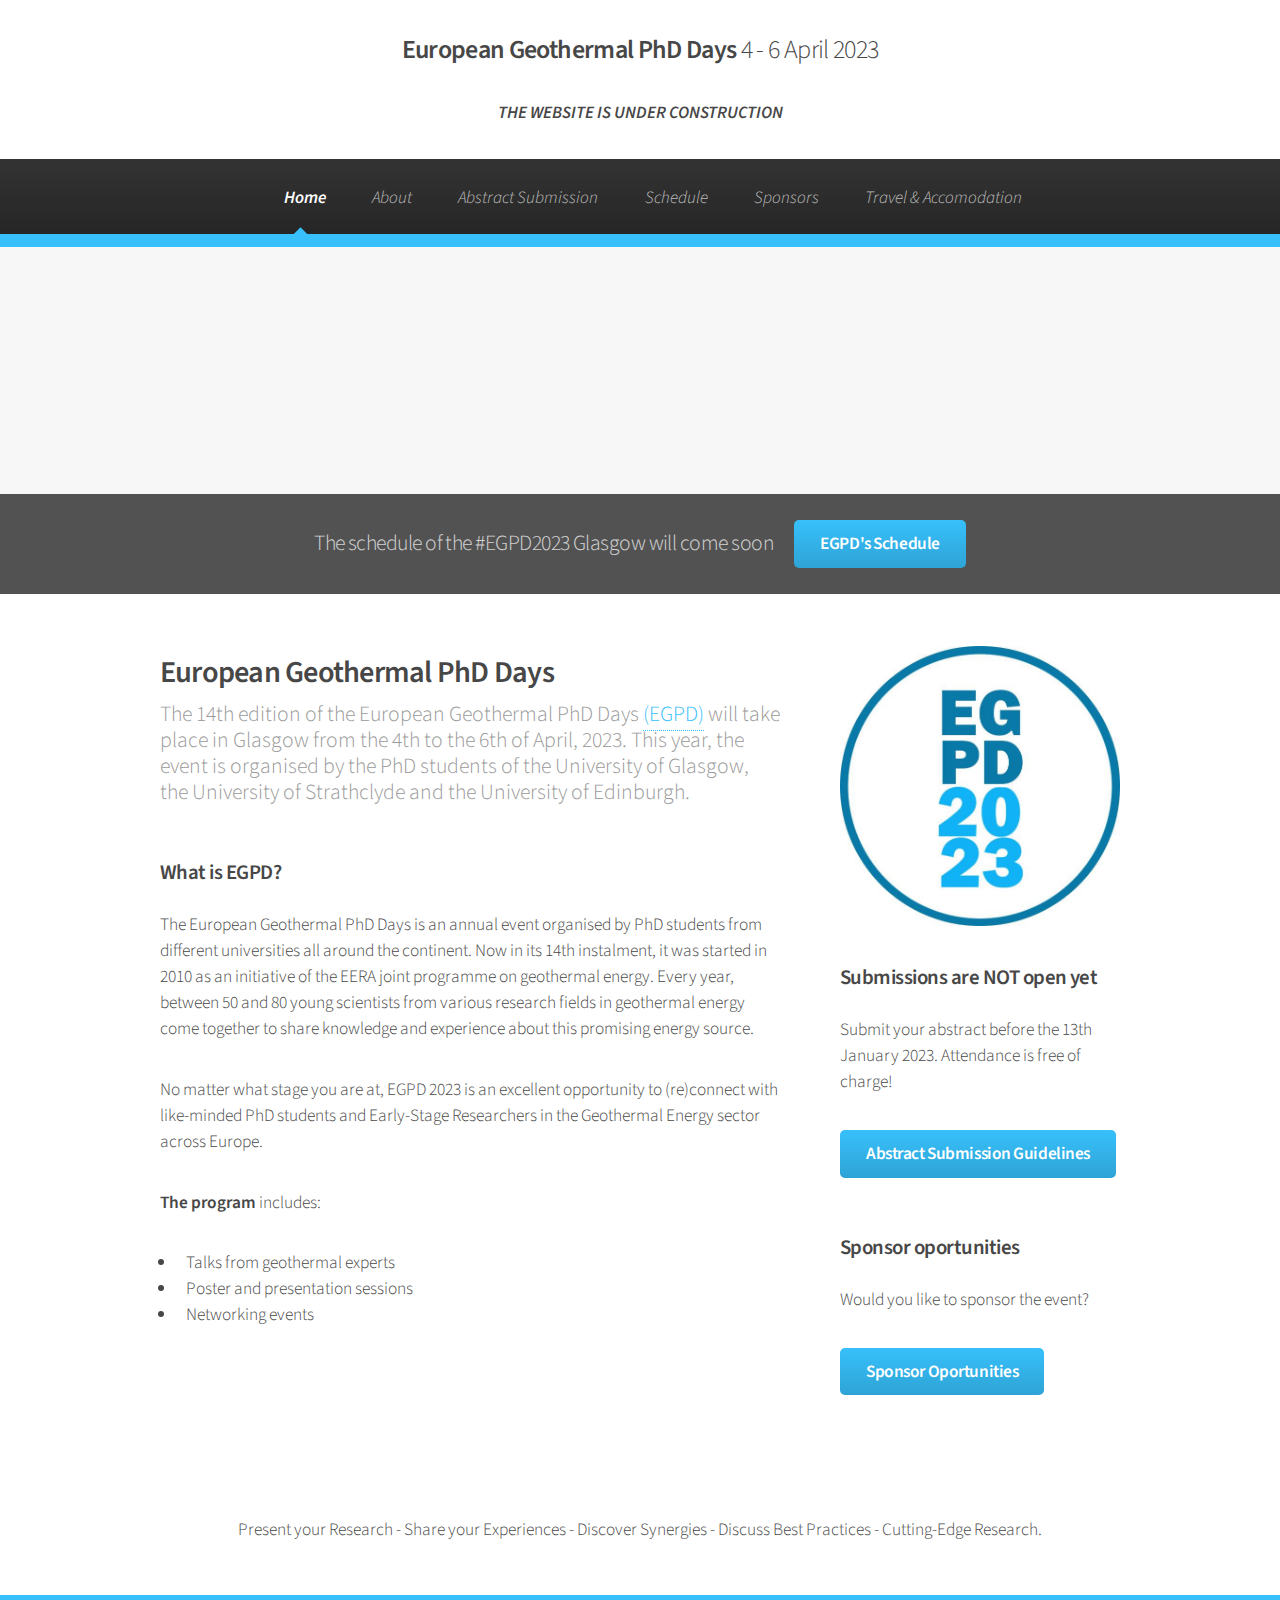
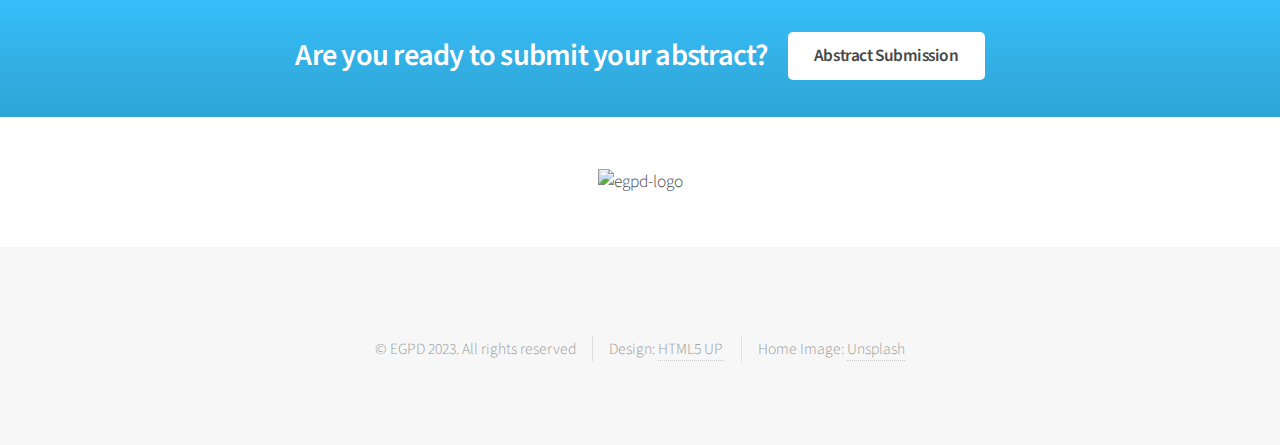
==== index.html @ d1734d4c "Update index.html" ====
<!DOCTYPE HTML>
<!--
	Arcana by HTML5 UP
	html5up.net | @ajlkn
	Free for personal and commercial use under the CCA 3.0 license (html5up.net/license)
-->
<html>
	<head>
		<title>EGPD 2023</title>
		<meta charset="utf-8" />
		<meta name="viewport" content="width=device-width, initial-scale=1, user-scalable=no" />
		<link rel="stylesheet" href="assets/css/main.css" />
        <link rel="shortcut icon" href="images/volcano.ico"/>
	</head>
	<body class="is-preload">
		<div id="page-wrapper">

			<!-- Header -->
				<div id="header">

					<!-- Logo -->
						<h1><a href="index.html" id="logo">European Geothermal PhD Days <em> 4 - 6 April 2023 </a></h1>
					
						<h1>THE WEBSITE IS UNDER CONSTRUCTION</h1>
					<!-- Nav -->
						<nav id="nav">
							<ul>
								<li class="current"><a href="index.html">Home</a></li>
								<li><a href="about.html">About</a></li>
								<li><a href="attend.html">Abstract Submission</a></li>
								<li><a href="schedule.html">Schedule</a></li>
                                <li><a href="oursponsors.html">Sponsors</a>
                                    <ul>
                                        <li><a href="oursponsors.html">Our sponsors</a></li>
                                        <li><a href="sponsor.html">Sponsor opportunities</a></li>
                                    </ul>
                                </li>
                                <li><a href="travelandaccomodation.html">Travel & Accomodation</a></li>
							</ul>
						</nav>

				</div>

			<!-- Banner -->
				<section id="banner">
					<header>
						<h2>The schedule of the #EGPD2023 Glasgow will come soon</em></h2>
						<a href="schedule.html" class="button">EGPD's Schedule</a>
					</header>
				</section>
                
                <section class="wrapper style1">
                    <div class="container">
                        <div class="row gtr-200">
                            <div class="col-8 col-12-narrower">
                                <div id="content">

                                    <!-- Content -->

                                        
                                            <header>
                                                <h2>European Geothermal PhD Days</h2>
                                                
                                                <p>The 14th edition of the European Geothermal PhD Days <a href="about.html">(EGPD)</a> will take place in Glasgow from the 4th to the 6th of April, 2023. This year, the event is organised by the PhD students of the University of Glasgow, the University of Strathclyde and the University of Edinburgh.
                                               </p>
                                            </header>
                                            
                                            <article>



                                                <h3>What is EGPD?</h3>
                                                <p>
                                                The European Geothermal PhD Days is an annual event organised by PhD students from different universities all around the continent. Now in its 14th instalment, it was started in 2010 as an initiative of the EERA joint programme on geothermal energy. Every year, between 50 and 80 young scientists from various research fields in geothermal energy come together to share knowledge and experience about this promising energy source.</p>

                                                <p>
                                                No matter what stage you are at, EGPD 2023 is an excellent opportunity to (re)connect with like-minded PhD students and Early-Stage Researchers in the Geothermal Energy sector across Europe.</p>

                                                
                                                <p><b>The program</b> includes:
                                                <ul>
                                                  <li>Talks from geothermal experts</li>
                                                  <li>Poster and presentation sessions</li>
                                                  <li>Networking events</li>
                                                </ul>
      
                                            </article>

                                            
                                            
                                            </p>
                                        </article>

                                </div>
                            </div>
                            <div class="col-4 col-12-narrower">
                                <div id="sidebar">

                                    <!-- Sidebar -->
                                    
                                    <section>
                                        <span class="image featured"><img src="images/EGPD2023Logo_White.jpg" alt="" /></span>
                                        
                                        <h3>Submissions are NOT open yet </h3>
                                        <p> Submit your abstract before the 13th January 2023.  Attendance is free of charge!</p>
                                        <footer>
                                            <a href="attend.html" class="button">Abstract Submission Guidelines</a>
                                        </footer>
                                        
                                        <h3>Sponsor oportunities</h3>
                                        <p>Would you like to sponsor the event?</p>
                                        <footer>
                                            <a href="sponsor.html" class="button">Sponsor Oportunities</a>
                                        </footer>
                                    </section>
                                </div>
                            </div>
                        </div>
                    </div>
                </section>
                
                <section class="wrapper style1">
                    <div class="container">
                        <div id="content">
                            <p style="text-align:center">

                            Present your Research  -  Share your Experiences  -  Discover Synergies -  Discuss Best Practices  -  Cutting-Edge Research.</p>
                        </div>
                    </div>
                </section>
                            
                <!-- CTA -->
                <section id="cta" class="wrapper style3">
                    <div class="container">
                        <header>
                            <h2>Are you ready to submit your abstract?</h2>
                            <a href="attend.html" class="button">Abstract Submission</a>
                        </header>
                    </div>
                </section>
                
                <section class="wrapper style2">
                    <div class="container">
                        <header class="major">
                            <img src="images/egpd.png" alt="egpd-logo" width="300">
                            <h4>     </h4>
                        </header>
                    </div>
                </section>
                
			<!-- Footer -->
				<div id="footer">
					<div class="container">
						<div class="row">
							
						</div>
					</div>

					<!-- Icons -->
						<ul class="icons">
							<li><a href="https://twitter.com/egpd_2023" class="icon brands fa-twitter"><span class="label">Twitter</span></a></li>
							<li><a href="https://www.instagram.com/egpd_2023/" class="icon brands fa-instagram"><span class="label">Instagram</span></a></li>
						</ul>

					<!-- Copyright -->
						<div class="copyright">
							<ul class="menu">
								<li>&copy; EGPD 2023. All rights reserved</li><li>Design: <a href="http://html5up.net">HTML5 UP</a></li>
                                <li>Home Image: <a href="http://unsplash.com">Unsplash</a></li>
							</ul>
						</div>

				</div>

		</div>

		<!-- Scripts -->
			<script src="assets/js/jquery.min.js"></script>
			<script src="assets/js/jquery.dropotron.min.js"></script>
			<script src="assets/js/browser.min.js"></script>
			<script src="assets/js/breakpoints.min.js"></script>
			<script src="assets/js/util.js"></script>
			<script src="assets/js/main.js"></script>

	</body>
</html>
---- assets/css/main.css ----
@import url("fontawesome-all.min.css");
@import url("https://fonts.googleapis.com/css?family=Source+Sans+Pro:300,300italic,600,600italic");

/*
	Arcana by HTML5 UP
	html5up.net | @ajlkn
	Free for personal and commercial use under the CCA 3.0 license (html5up.net/license)
*/

html, body, div, span, applet, object,
iframe, h1, h2, h3, h4, h5, h6, p, blockquote,
pre, a, abbr, acronym, address, big, cite,
code, del, dfn, em, img, ins, kbd, q, s, samp,
small, strike, strong, sub, sup, tt, var, b,
u, i, center, dl, dt, dd, ol, ul, li, fieldset,
form, label, legend, table, caption, tbody,
tfoot, thead, tr, th, td, article, aside,
canvas, details, embed, figure, figcaption,
footer, header, hgroup, menu, nav, output, ruby,
section, summary, time, mark, audio, video {
	margin: 0;
	padding: 0;
	border: 0;
	font-size: 100%;
	font: inherit;
	vertical-align: baseline;}

article, aside, details, figcaption, figure,
footer, header, hgroup, menu, nav, section {
	display: block;}

body {
	line-height: 1;
}

ol, ul {
	list-style: none;
}

blockquote, q {
	quotes: none;
}

	blockquote:before, blockquote:after, q:before, q:after {
		content: '';
		content: none;
	}

table {
	border-collapse: collapse;
	border-spacing: 0;
}

body {
	-webkit-text-size-adjust: none;
}

mark {
	background-color: transparent;
	color: inherit;
}

input::-moz-focus-inner {
	border: 0;
	padding: 0;
}

input, select, textarea {
	-moz-appearance: none;
	-webkit-appearance: none;
	-ms-appearance: none;
	appearance: none;
}

/* Basic */

	html {
		box-sizing: border-box;
	}

	*, *:before, *:after {
		box-sizing: inherit;
	}

	body {
		background: #f7f7f7 url("images/bg01.png");
	}

		body.is-preload *, body.is-preload *:before, body.is-preload *:after {
			-moz-animation: none !important;
			-webkit-animation: none !important;
			-ms-animation: none !important;
			animation: none !important;
			-moz-transition: none !important;
			-webkit-transition: none !important;
			-ms-transition: none !important;
			transition: none !important;
		}

	body, input, select, textarea {
		color: #474747;
		font-family: 'Source Sans Pro', sans-serif;
		font-size: 16pt;
		font-weight: 300;
		line-height: 1.65em;
	}

	a {
		-moz-transition: color 0.2s ease-in-out, border-color 0.2s ease-in-out, opacity 0.2s ease-in-out;
		-webkit-transition: color 0.2s ease-in-out, border-color 0.2s ease-in-out, opacity 0.2s ease-in-out;
		-ms-transition: color 0.2s ease-in-out, border-color 0.2s ease-in-out, opacity 0.2s ease-in-out;
		transition: color 0.2s ease-in-out, border-color 0.2s ease-in-out, opacity 0.2s ease-in-out;
		color: #37c0fb;
		text-decoration: none;
		border-bottom: dotted 1px;
	}

		a:hover {
			color: #37c0fb;
			border-bottom-color: transparent;
		}

	strong, b {
		font-weight: 600;
	}

	em, i {
		font-style: italic;
	}

	p, ul, ol, dl, table, blockquote {
		margin: 0 0 2em 0;
	}

	h1, h2, h3, h4, h5, h6 {
		color: inherit;
		font-weight: 600;
		line-height: 1.75em;
		margin-bottom: 1em;
	}

		h1 a, h2 a, h3 a, h4 a, h5 a, h6 a {
			color: inherit;
			text-decoration: none;
		}

		h1 em, h2 em, h3 em, h4 em, h5 em, h6 em {
			font-style: normal;
			font-weight: 300;
		}

	h2 {
		font-size: 1.75em;
		letter-spacing: -0.025em;
	}

	h3 {
		font-size: 1.2em;
		letter-spacing: -0.025em;
	}

	sub {
		font-size: 0.8em;
		position: relative;
		top: 0.5em;
	}

	sup {
		font-size: 0.8em;
		position: relative;
		top: -0.5em;
	}

	hr {
		border-top: solid 1px #e0e0e0;
		border: 0;
		margin-bottom: 1.5em;
	}

	blockquote {
		border-left: solid 0.5em #e0e0e0;
		font-style: italic;
		padding: 1em 0 1em 2em;
	}

/* Container */

	.container {
		margin: 0 auto;
		max-width: 100%;
		width: 1400px;
	}

		@media screen and (max-width: 1680px) {

			.container {
				width: 1200px;
			}

		}

		@media screen and (max-width: 1280px) {

			.container {
				width: 960px;
			}

		}

		@media screen and (max-width: 980px) {

			.container {
				width: 95%;
			}

		}

		@media screen and (max-width: 840px) {

			.container {
				width: 95%;
			}

		}

		@media screen and (max-width: 736px) {

			.container {
				width: 90%;
			}

		}

		@media screen and (max-width: 480px) {

			.container {
				width: 100%;
			}

		}

/* Row */

	.row {
		display: flex;
		flex-wrap: wrap;
		box-sizing: border-box;
		align-items: stretch;
	}

		.row > * {
			box-sizing: border-box;
		}

		.row.gtr-uniform > * > :last-child {
			margin-bottom: 0;
		}

		.row.aln-left {
			justify-content: flex-start;
		}

		.row.aln-center {
			justify-content: center;
		}

		.row.aln-right {
			justify-content: flex-end;
		}

		.row.aln-top {
			align-items: flex-start;
		}

		.row.aln-middle {
			align-items: center;
		}

		.row.aln-bottom {
			align-items: flex-end;
		}

		.row > .imp {
			order: -1;
		}

		.row > .col-1 {
			width: 8.33333%;
		}

		.row > .off-1 {
			margin-left: 8.33333%;
		}

		.row > .col-2 {
			width: 16.66667%;
		}

		.row > .off-2 {
			margin-left: 16.66667%;
		}

		.row > .col-3 {
			width: 25%;
		}

		.row > .off-3 {
			margin-left: 25%;
		}

		.row > .col-4 {
			width: 33.33333%;
		}

		.row > .off-4 {
			margin-left: 33.33333%;
		}

		.row > .col-5 {
			width: 41.66667%;
		}

		.row > .off-5 {
			margin-left: 41.66667%;
		}

		.row > .col-6 {
			width: 50%;
		}

		.row > .off-6 {
			margin-left: 50%;
		}

		.row > .col-7 {
			width: 58.33333%;
		}

		.row > .off-7 {
			margin-left: 58.33333%;
		}

		.row > .col-8 {
			width: 66.66667%;
		}

		.row > .off-8 {
			margin-left: 66.66667%;
		}

		.row > .col-9 {
			width: 75%;
		}

		.row > .off-9 {
			margin-left: 75%;
		}

		.row > .col-10 {
			width: 83.33333%;
		}

		.row > .off-10 {
			margin-left: 83.33333%;
		}

		.row > .col-11 {
			width: 91.66667%;
		}

		.row > .off-11 {
			margin-left: 91.66667%;
		}

		.row > .col-12 {
			width: 100%;
		}

		.row > .off-12 {
			margin-left: 100%;
		}

		.row.gtr-0 {
			margin-top: 0px;
			margin-left: 0px;
		}

			.row.gtr-0 > * {
				padding: 0px 0 0 0px;
			}

			.row.gtr-0.gtr-uniform {
				margin-top: 0px;
			}

				.row.gtr-0.gtr-uniform > * {
					padding-top: 0px;
				}

		.row.gtr-25 {
			margin-top: -12.5px;
			margin-left: -12.5px;
		}

			.row.gtr-25 > * {
				padding: 12.5px 0 0 12.5px;
			}

			.row.gtr-25.gtr-uniform {
				margin-top: -12.5px;
			}

				.row.gtr-25.gtr-uniform > * {
					padding-top: 12.5px;
				}

		.row.gtr-50 {
			margin-top: -25px;
			margin-left: -25px;
		}

			.row.gtr-50 > * {
				padding: 25px 0 0 25px;
			}

			.row.gtr-50.gtr-uniform {
				margin-top: -25px;
			}

				.row.gtr-50.gtr-uniform > * {
					padding-top: 25px;
				}

		.row {
			margin-top: -50px;
			margin-left: -50px;
		}

			.row > * {
				padding: 50px 0 0 50px;
			}

			.row.gtr-uniform {
				margin-top: -50px;
			}

				.row.gtr-uniform > * {
					padding-top: 50px;
				}

		.row.gtr-150 {
			margin-top: -75px;
			margin-left: -75px;
		}

			.row.gtr-150 > * {
				padding: 75px 0 0 75px;
			}

			.row.gtr-150.gtr-uniform {
				margin-top: -75px;
			}

				.row.gtr-150.gtr-uniform > * {
					padding-top: 75px;
				}

		.row.gtr-200 {
			margin-top: -100px;
			margin-left: -100px;
		}

			.row.gtr-200 > * {
				padding: 100px 0 0 100px;
			}

			.row.gtr-200.gtr-uniform {
				margin-top: -100px;
			}

				.row.gtr-200.gtr-uniform > * {
					padding-top: 100px;
				}

		@media screen and (max-width: 1680px) {

			.row {
				display: flex;
				flex-wrap: wrap;
				box-sizing: border-box;
				align-items: stretch;
			}

				.row > * {
					box-sizing: border-box;
				}

				.row.gtr-uniform > * > :last-child {
					margin-bottom: 0;
				}

				.row.aln-left {
					justify-content: flex-start;
				}

				.row.aln-center {
					justify-content: center;
				}

				.row.aln-right {
					justify-content: flex-end;
				}

				.row.aln-top {
					align-items: flex-start;
				}

				.row.aln-middle {
					align-items: center;
				}

				.row.aln-bottom {
					align-items: flex-end;
				}

				.row > .imp-wide {
					order: -1;
				}

				.row > .col-1-wide {
					width: 8.33333%;
				}

				.row > .off-1-wide {
					margin-left: 8.33333%;
				}

				.row > .col-2-wide {
					width: 16.66667%;
				}

				.row > .off-2-wide {
					margin-left: 16.66667%;
				}

				.row > .col-3-wide {
					width: 25%;
				}

				.row > .off-3-wide {
					margin-left: 25%;
				}

				.row > .col-4-wide {
					width: 33.33333%;
				}

				.row > .off-4-wide {
					margin-left: 33.33333%;
				}

				.row > .col-5-wide {
					width: 41.66667%;
				}

				.row > .off-5-wide {
					margin-left: 41.66667%;
				}

				.row > .col-6-wide {
					width: 50%;
				}

				.row > .off-6-wide {
					margin-left: 50%;
				}

				.row > .col-7-wide {
					width: 58.33333%;
				}

				.row > .off-7-wide {
					margin-left: 58.33333%;
				}

				.row > .col-8-wide {
					width: 66.66667%;
				}

				.row > .off-8-wide {
					margin-left: 66.66667%;
				}

				.row > .col-9-wide {
					width: 75%;
				}

				.row > .off-9-wide {
					margin-left: 75%;
				}

				.row > .col-10-wide {
					width: 83.33333%;
				}

				.row > .off-10-wide {
					margin-left: 83.33333%;
				}

				.row > .col-11-wide {
					width: 91.66667%;
				}

				.row > .off-11-wide {
					margin-left: 91.66667%;
				}

				.row > .col-12-wide {
					width: 100%;
				}

				.row > .off-12-wide {
					margin-left: 100%;
				}

				.row.gtr-0 {
					margin-top: 0px;
					margin-left: 0px;
				}

					.row.gtr-0 > * {
						padding: 0px 0 0 0px;
					}

					.row.gtr-0.gtr-uniform {
						margin-top: 0px;
					}

						.row.gtr-0.gtr-uniform > * {
							padding-top: 0px;
						}

				.row.gtr-25 {
					margin-top: -10px;
					margin-left: -10px;
				}

					.row.gtr-25 > * {
						padding: 10px 0 0 10px;
					}

					.row.gtr-25.gtr-uniform {
						margin-top: -10px;
					}

						.row.gtr-25.gtr-uniform > * {
							padding-top: 10px;
						}

				.row.gtr-50 {
					margin-top: -20px;
					margin-left: -20px;
				}

					.row.gtr-50 > * {
						padding: 20px 0 0 20px;
					}

					.row.gtr-50.gtr-uniform {
						margin-top: -20px;
					}

						.row.gtr-50.gtr-uniform > * {
							padding-top: 20px;
						}

				.row {
					margin-top: -40px;
					margin-left: -40px;
				}

					.row > * {
						padding: 40px 0 0 40px;
					}

					.row.gtr-uniform {
						margin-top: -40px;
					}

						.row.gtr-uniform > * {
							padding-top: 40px;
						}

				.row.gtr-150 {
					margin-top: -60px;
					margin-left: -60px;
				}

					.row.gtr-150 > * {
						padding: 60px 0 0 60px;
					}

					.row.gtr-150.gtr-uniform {
						margin-top: -60px;
					}

						.row.gtr-150.gtr-uniform > * {
							padding-top: 60px;
						}

				.row.gtr-200 {
					margin-top: -80px;
					margin-left: -80px;
				}

					.row.gtr-200 > * {
						padding: 80px 0 0 80px;
					}

					.row.gtr-200.gtr-uniform {
						margin-top: -80px;
					}

						.row.gtr-200.gtr-uniform > * {
							padding-top: 80px;
						}

		}

		@media screen and (max-width: 1280px) {

			.row {
				display: flex;
				flex-wrap: wrap;
				box-sizing: border-box;
				align-items: stretch;
			}

				.row > * {
					box-sizing: border-box;
				}

				.row.gtr-uniform > * > :last-child {
					margin-bottom: 0;
				}

				.row.aln-left {
					justify-content: flex-start;
				}

				.row.aln-center {
					justify-content: center;
				}

				.row.aln-right {
					justify-content: flex-end;
				}

				.row.aln-top {
					align-items: flex-start;
				}

				.row.aln-middle {
					align-items: center;
				}

				.row.aln-bottom {
					align-items: flex-end;
				}

				.row > .imp-normal {
					order: -1;
				}

				.row > .col-1-normal {
					width: 8.33333%;
				}

				.row > .off-1-normal {
					margin-left: 8.33333%;
				}

				.row > .col-2-normal {
					width: 16.66667%;
				}

				.row > .off-2-normal {
					margin-left: 16.66667%;
				}

				.row > .col-3-normal {
					width: 25%;
				}

				.row > .off-3-normal {
					margin-left: 25%;
				}

				.row > .col-4-normal {
					width: 33.33333%;
				}

				.row > .off-4-normal {
					margin-left: 33.33333%;
				}

				.row > .col-5-normal {
					width: 41.66667%;
				}

				.row > .off-5-normal {
					margin-left: 41.66667%;
				}

				.row > .col-6-normal {
					width: 50%;
				}

				.row > .off-6-normal {
					margin-left: 50%;
				}

				.row > .col-7-normal {
					width: 58.33333%;
				}

				.row > .off-7-normal {
					margin-left: 58.33333%;
				}

				.row > .col-8-normal {
					width: 66.66667%;
				}

				.row > .off-8-normal {
					margin-left: 66.66667%;
				}

				.row > .col-9-normal {
					width: 75%;
				}

				.row > .off-9-normal {
					margin-left: 75%;
				}

				.row > .col-10-normal {
					width: 83.33333%;
				}

				.row > .off-10-normal {
					margin-left: 83.33333%;
				}

				.row > .col-11-normal {
					width: 91.66667%;
				}

				.row > .off-11-normal {
					margin-left: 91.66667%;
				}

				.row > .col-12-normal {
					width: 100%;
				}

				.row > .off-12-normal {
					margin-left: 100%;
				}

				.row.gtr-0 {
					margin-top: 0px;
					margin-left: 0px;
				}

					.row.gtr-0 > * {
						padding: 0px 0 0 0px;
					}

					.row.gtr-0.gtr-uniform {
						margin-top: 0px;
					}

						.row.gtr-0.gtr-uniform > * {
							padding-top: 0px;
						}

				.row.gtr-25 {
					margin-top: -7.5px;
					margin-left: -7.5px;
				}

					.row.gtr-25 > * {
						padding: 7.5px 0 0 7.5px;
					}

					.row.gtr-25.gtr-uniform {
						margin-top: -7.5px;
					}

						.row.gtr-25.gtr-uniform > * {
							padding-top: 7.5px;
						}

				.row.gtr-50 {
					margin-top: -15px;
					margin-left: -15px;
				}

					.row.gtr-50 > * {
						padding: 15px 0 0 15px;
					}

					.row.gtr-50.gtr-uniform {
						margin-top: -15px;
					}

						.row.gtr-50.gtr-uniform > * {
							padding-top: 15px;
						}

				.row {
					margin-top: -30px;
					margin-left: -30px;
				}

					.row > * {
						padding: 30px 0 0 30px;
					}

					.row.gtr-uniform {
						margin-top: -30px;
					}

						.row.gtr-uniform > * {
							padding-top: 30px;
						}

				.row.gtr-150 {
					margin-top: -45px;
					margin-left: -45px;
				}

					.row.gtr-150 > * {
						padding: 45px 0 0 45px;
					}

					.row.gtr-150.gtr-uniform {
						margin-top: -45px;
					}

						.row.gtr-150.gtr-uniform > * {
							padding-top: 45px;
						}

				.row.gtr-200 {
					margin-top: -60px;
					margin-left: -60px;
				}

					.row.gtr-200 > * {
						padding: 60px 0 0 60px;
					}

					.row.gtr-200.gtr-uniform {
						margin-top: -60px;
					}

						.row.gtr-200.gtr-uniform > * {
							padding-top: 60px;
						}

		}

		@media screen and (max-width: 980px) {

			.row {
				display: flex;
				flex-wrap: wrap;
				box-sizing: border-box;
				align-items: stretch;
			}

				.row > * {
					box-sizing: border-box;
				}

				.row.gtr-uniform > * > :last-child {
					margin-bottom: 0;
				}

				.row.aln-left {
					justify-content: flex-start;
				}

				.row.aln-center {
					justify-content: center;
				}

				.row.aln-right {
					justify-content: flex-end;
				}

				.row.aln-top {
					align-items: flex-start;
				}

				.row.aln-middle {
					align-items: center;
				}

				.row.aln-bottom {
					align-items: flex-end;
				}

				.row > .imp-narrow {
					order: -1;
				}

				.row > .col-1-narrow {
					width: 8.33333%;
				}

				.row > .off-1-narrow {
					margin-left: 8.33333%;
				}

				.row > .col-2-narrow {
					width: 16.66667%;
				}

				.row > .off-2-narrow {
					margin-left: 16.66667%;
				}

				.row > .col-3-narrow {
					width: 25%;
				}

				.row > .off-3-narrow {
					margin-left: 25%;
				}

				.row > .col-4-narrow {
					width: 33.33333%;
				}

				.row > .off-4-narrow {
					margin-left: 33.33333%;
				}

				.row > .col-5-narrow {
					width: 41.66667%;
				}

				.row > .off-5-narrow {
					margin-left: 41.66667%;
				}

				.row > .col-6-narrow {
					width: 50%;
				}

				.row > .off-6-narrow {
					margin-left: 50%;
				}

				.row > .col-7-narrow {
					width: 58.33333%;
				}

				.row > .off-7-narrow {
					margin-left: 58.33333%;
				}

				.row > .col-8-narrow {
					width: 66.66667%;
				}

				.row > .off-8-narrow {
					margin-left: 66.66667%;
				}

				.row > .col-9-narrow {
					width: 75%;
				}

				.row > .off-9-narrow {
					margin-left: 75%;
				}

				.row > .col-10-narrow {
					width: 83.33333%;
				}

				.row > .off-10-narrow {
					margin-left: 83.33333%;
				}

				.row > .col-11-narrow {
					width: 91.66667%;
				}

				.row > .off-11-narrow {
					margin-left: 91.66667%;
				}

				.row > .col-12-narrow {
					width: 100%;
				}

				.row > .off-12-narrow {
					margin-left: 100%;
				}

				.row.gtr-0 {
					margin-top: 0px;
					margin-left: 0px;
				}

					.row.gtr-0 > * {
						padding: 0px 0 0 0px;
					}

					.row.gtr-0.gtr-uniform {
						margin-top: 0px;
					}

						.row.gtr-0.gtr-uniform > * {
							padding-top: 0px;
						}

				.row.gtr-25 {
					margin-top: -7.5px;
					margin-left: -7.5px;
				}

					.row.gtr-25 > * {
						padding: 7.5px 0 0 7.5px;
					}

					.row.gtr-25.gtr-uniform {
						margin-top: -7.5px;
					}

						.row.gtr-25.gtr-uniform > * {
							padding-top: 7.5px;
						}

				.row.gtr-50 {
					margin-top: -15px;
					margin-left: -15px;
				}

					.row.gtr-50 > * {
						padding: 15px 0 0 15px;
					}

					.row.gtr-50.gtr-uniform {
						margin-top: -15px;
					}

						.row.gtr-50.gtr-uniform > * {
							padding-top: 15px;
						}

				.row {
					margin-top: -30px;
					margin-left: -30px;
				}

					.row > * {
						padding: 30px 0 0 30px;
					}

					.row.gtr-uniform {
						margin-top: -30px;
					}

						.row.gtr-uniform > * {
							padding-top: 30px;
						}

				.row.gtr-150 {
					margin-top: -45px;
					margin-left: -45px;
				}

					.row.gtr-150 > * {
						padding: 45px 0 0 45px;
					}

					.row.gtr-150.gtr-uniform {
						margin-top: -45px;
					}

						.row.gtr-150.gtr-uniform > * {
							padding-top: 45px;
						}

				.row.gtr-200 {
					margin-top: -60px;
					margin-left: -60px;
				}

					.row.gtr-200 > * {
						padding: 60px 0 0 60px;
					}

					.row.gtr-200.gtr-uniform {
						margin-top: -60px;
					}

						.row.gtr-200.gtr-uniform > * {
							padding-top: 60px;
						}

		}

		@media screen and (max-width: 840px) {

			.row {
				display: flex;
				flex-wrap: wrap;
				box-sizing: border-box;
				align-items: stretch;
			}

				.row > * {
					box-sizing: border-box;
				}

				.row.gtr-uniform > * > :last-child {
					margin-bottom: 0;
				}

				.row.aln-left {
					justify-content: flex-start;
				}

				.row.aln-center {
					justify-content: center;
				}

				.row.aln-right {
					justify-content: flex-end;
				}

				.row.aln-top {
					align-items: flex-start;
				}

				.row.aln-middle {
					align-items: center;
				}

				.row.aln-bottom {
					align-items: flex-end;
				}

				.row > .imp-narrower {
					order: -1;
				}

				.row > .col-1-narrower {
					width: 8.33333%;
				}

				.row > .off-1-narrower {
					margin-left: 8.33333%;
				}

				.row > .col-2-narrower {
					width: 16.66667%;
				}

				.row > .off-2-narrower {
					margin-left: 16.66667%;
				}

				.row > .col-3-narrower {
					width: 25%;
				}

				.row > .off-3-narrower {
					margin-left: 25%;
				}

				.row > .col-4-narrower {
					width: 33.33333%;
				}

				.row > .off-4-narrower {
					margin-left: 33.33333%;
				}

				.row > .col-5-narrower {
					width: 41.66667%;
				}

				.row > .off-5-narrower {
					margin-left: 41.66667%;
				}

				.row > .col-6-narrower {
					width: 50%;
				}

				.row > .off-6-narrower {
					margin-left: 50%;
				}

				.row > .col-7-narrower {
					width: 58.33333%;
				}

				.row > .off-7-narrower {
					margin-left: 58.33333%;
				}

				.row > .col-8-narrower {
					width: 66.66667%;
				}

				.row > .off-8-narrower {
					margin-left: 66.66667%;
				}

				.row > .col-9-narrower {
					width: 75%;
				}

				.row > .off-9-narrower {
					margin-left: 75%;
				}

				.row > .col-10-narrower {
					width: 83.33333%;
				}

				.row > .off-10-narrower {
					margin-left: 83.33333%;
				}

				.row > .col-11-narrower {
					width: 91.66667%;
				}

				.row > .off-11-narrower {
					margin-left: 91.66667%;
				}

				.row > .col-12-narrower {
					width: 100%;
				}

				.row > .off-12-narrower {
					margin-left: 100%;
				}

				.row.gtr-0 {
					margin-top: 0px;
					margin-left: 0px;
				}

					.row.gtr-0 > * {
						padding: 0px 0 0 0px;
					}

					.row.gtr-0.gtr-uniform {
						margin-top: 0px;
					}

						.row.gtr-0.gtr-uniform > * {
							padding-top: 0px;
						}

				.row.gtr-25 {
					margin-top: -7.5px;
					margin-left: -7.5px;
				}

					.row.gtr-25 > * {
						padding: 7.5px 0 0 7.5px;
					}

					.row.gtr-25.gtr-uniform {
						margin-top: -7.5px;
					}

						.row.gtr-25.gtr-uniform > * {
							padding-top: 7.5px;
						}

				.row.gtr-50 {
					margin-top: -15px;
					margin-left: -15px;
				}

					.row.gtr-50 > * {
						padding: 15px 0 0 15px;
					}

					.row.gtr-50.gtr-uniform {
						margin-top: -15px;
					}

						.row.gtr-50.gtr-uniform > * {
							padding-top: 15px;
						}

				.row {
					margin-top: -30px;
					margin-left: -30px;
				}

					.row > * {
						padding: 30px 0 0 30px;
					}

					.row.gtr-uniform {
						margin-top: -30px;
					}

						.row.gtr-uniform > * {
							padding-top: 30px;
						}

				.row.gtr-150 {
					margin-top: -45px;
					margin-left: -45px;
				}

					.row.gtr-150 > * {
						padding: 45px 0 0 45px;
					}

					.row.gtr-150.gtr-uniform {
						margin-top: -45px;
					}

						.row.gtr-150.gtr-uniform > * {
							padding-top: 45px;
						}

				.row.gtr-200 {
					margin-top: -60px;
					margin-left: -60px;
				}

					.row.gtr-200 > * {
						padding: 60px 0 0 60px;
					}

					.row.gtr-200.gtr-uniform {
						margin-top: -60px;
					}

						.row.gtr-200.gtr-uniform > * {
							padding-top: 60px;
						}

		}

		@media screen and (max-width: 736px) {

			.row {
				display: flex;
				flex-wrap: wrap;
				box-sizing: border-box;
				align-items: stretch;
			}

				.row > * {
					box-sizing: border-box;
				}

				.row.gtr-uniform > * > :last-child {
					margin-bottom: 0;
				}

				.row.aln-left {
					justify-content: flex-start;
				}

				.row.aln-center {
					justify-content: center;
				}

				.row.aln-right {
					justify-content: flex-end;
				}

				.row.aln-top {
					align-items: flex-start;
				}

				.row.aln-middle {
					align-items: center;
				}

				.row.aln-bottom {
					align-items: flex-end;
				}

				.row > .imp-mobile {
					order: -1;
				}

				.row > .col-1-mobile {
					width: 8.33333%;
				}

				.row > .off-1-mobile {
					margin-left: 8.33333%;
				}

				.row > .col-2-mobile {
					width: 16.66667%;
				}

				.row > .off-2-mobile {
					margin-left: 16.66667%;
				}

				.row > .col-3-mobile {
					width: 25%;
				}

				.row > .off-3-mobile {
					margin-left: 25%;
				}

				.row > .col-4-mobile {
					width: 33.33333%;
				}

				.row > .off-4-mobile {
					margin-left: 33.33333%;
				}

				.row > .col-5-mobile {
					width: 41.66667%;
				}

				.row > .off-5-mobile {
					margin-left: 41.66667%;
				}

				.row > .col-6-mobile {
					width: 50%;
				}

				.row > .off-6-mobile {
					margin-left: 50%;
				}

				.row > .col-7-mobile {
					width: 58.33333%;
				}

				.row > .off-7-mobile {
					margin-left: 58.33333%;
				}

				.row > .col-8-mobile {
					width: 66.66667%;
				}

				.row > .off-8-mobile {
					margin-left: 66.66667%;
				}

				.row > .col-9-mobile {
					width: 75%;
				}

				.row > .off-9-mobile {
					margin-left: 75%;
				}

				.row > .col-10-mobile {
					width: 83.33333%;
				}

				.row > .off-10-mobile {
					margin-left: 83.33333%;
				}

				.row > .col-11-mobile {
					width: 91.66667%;
				}

				.row > .off-11-mobile {
					margin-left: 91.66667%;
				}

				.row > .col-12-mobile {
					width: 100%;
				}

				.row > .off-12-mobile {
					margin-left: 100%;
				}

				.row.gtr-0 {
					margin-top: 0px;
					margin-left: 0px;
				}

					.row.gtr-0 > * {
						padding: 0px 0 0 0px;
					}

					.row.gtr-0.gtr-uniform {
						margin-top: 0px;
					}

						.row.gtr-0.gtr-uniform > * {
							padding-top: 0px;
						}

				.row.gtr-25 {
					margin-top: -5px;
					margin-left: -5px;
				}

					.row.gtr-25 > * {
						padding: 5px 0 0 5px;
					}

					.row.gtr-25.gtr-uniform {
						margin-top: -5px;
					}

						.row.gtr-25.gtr-uniform > * {
							padding-top: 5px;
						}

				.row.gtr-50 {
					margin-top: -10px;
					margin-left: -10px;
				}

					.row.gtr-50 > * {
						padding: 10px 0 0 10px;
					}

					.row.gtr-50.gtr-uniform {
						margin-top: -10px;
					}

						.row.gtr-50.gtr-uniform > * {
							padding-top: 10px;
						}

				.row {
					margin-top: -20px;
					margin-left: -20px;
				}

					.row > * {
						padding: 20px 0 0 20px;
					}

					.row.gtr-uniform {
						margin-top: -20px;
					}

						.row.gtr-uniform > * {
							padding-top: 20px;
						}

				.row.gtr-150 {
					margin-top: -30px;
					margin-left: -30px;
				}

					.row.gtr-150 > * {
						padding: 30px 0 0 30px;
					}

					.row.gtr-150.gtr-uniform {
						margin-top: -30px;
					}

						.row.gtr-150.gtr-uniform > * {
							padding-top: 30px;
						}

				.row.gtr-200 {
					margin-top: -40px;
					margin-left: -40px;
				}

					.row.gtr-200 > * {
						padding: 40px 0 0 40px;
					}

					.row.gtr-200.gtr-uniform {
						margin-top: -40px;
					}

						.row.gtr-200.gtr-uniform > * {
							padding-top: 40px;
						}

		}

		@media screen and (max-width: 480px) {

			.row {
				display: flex;
				flex-wrap: wrap;
				box-sizing: border-box;
				align-items: stretch;
			}

				.row > * {
					box-sizing: border-box;
				}

				.row.gtr-uniform > * > :last-child {
					margin-bottom: 0;
				}

				.row.aln-left {
					justify-content: flex-start;
				}

				.row.aln-center {
					justify-content: center;
				}

				.row.aln-right {
					justify-content: flex-end;
				}

				.row.aln-top {
					align-items: flex-start;
				}

				.row.aln-middle {
					align-items: center;
				}

				.row.aln-bottom {
					align-items: flex-end;
				}

				.row > .imp-mobilep {
					order: -1;
				}

				.row > .col-1-mobilep {
					width: 8.33333%;
				}

				.row > .off-1-mobilep {
					margin-left: 8.33333%;
				}

				.row > .col-2-mobilep {
					width: 16.66667%;
				}

				.row > .off-2-mobilep {
					margin-left: 16.66667%;
				}

				.row > .col-3-mobilep {
					width: 25%;
				}

				.row > .off-3-mobilep {
					margin-left: 25%;
				}

				.row > .col-4-mobilep {
					width: 33.33333%;
				}

				.row > .off-4-mobilep {
					margin-left: 33.33333%;
				}

				.row > .col-5-mobilep {
					width: 41.66667%;
				}

				.row > .off-5-mobilep {
					margin-left: 41.66667%;
				}

				.row > .col-6-mobilep {
					width: 50%;
				}

				.row > .off-6-mobilep {
					margin-left: 50%;
				}

				.row > .col-7-mobilep {
					width: 58.33333%;
				}

				.row > .off-7-mobilep {
					margin-left: 58.33333%;
				}

				.row > .col-8-mobilep {
					width: 66.66667%;
				}

				.row > .off-8-mobilep {
					margin-left: 66.66667%;
				}

				.row > .col-9-mobilep {
					width: 75%;
				}

				.row > .off-9-mobilep {
					margin-left: 75%;
				}

				.row > .col-10-mobilep {
					width: 83.33333%;
				}

				.row > .off-10-mobilep {
					margin-left: 83.33333%;
				}

				.row > .col-11-mobilep {
					width: 91.66667%;
				}

				.row > .off-11-mobilep {
					margin-left: 91.66667%;
				}

				.row > .col-12-mobilep {
					width: 100%;
				}

				.row > .off-12-mobilep {
					margin-left: 100%;
				}

				.row.gtr-0 {
					margin-top: 0px;
					margin-left: 0px;
				}

					.row.gtr-0 > * {
						padding: 0px 0 0 0px;
					}

					.row.gtr-0.gtr-uniform {
						margin-top: 0px;
					}

						.row.gtr-0.gtr-uniform > * {
							padding-top: 0px;
						}

				.row.gtr-25 {
					margin-top: -5px;
					margin-left: -5px;
				}

					.row.gtr-25 > * {
						padding: 5px 0 0 5px;
					}

					.row.gtr-25.gtr-uniform {
						margin-top: -5px;
					}

						.row.gtr-25.gtr-uniform > * {
							padding-top: 5px;
						}

				.row.gtr-50 {
					margin-top: -10px;
					margin-left: -10px;
				}

					.row.gtr-50 > * {
						padding: 10px 0 0 10px;
					}

					.row.gtr-50.gtr-uniform {
						margin-top: -10px;
					}

						.row.gtr-50.gtr-uniform > * {
							padding-top: 10px;
						}

				.row {
					margin-top: -20px;
					margin-left: -20px;
				}

					.row > * {
						padding: 20px 0 0 20px;
					}

					.row.gtr-uniform {
						margin-top: -20px;
					}

						.row.gtr-uniform > * {
							padding-top: 20px;
						}

				.row.gtr-150 {
					margin-top: -30px;
					margin-left: -30px;
				}

					.row.gtr-150 > * {
						padding: 30px 0 0 30px;
					}

					.row.gtr-150.gtr-uniform {
						margin-top: -30px;
					}

						.row.gtr-150.gtr-uniform > * {
							padding-top: 30px;
						}

				.row.gtr-200 {
					margin-top: -40px;
					margin-left: -40px;
				}

					.row.gtr-200 > * {
						padding: 40px 0 0 40px;
					}

					.row.gtr-200.gtr-uniform {
						margin-top: -40px;
					}

						.row.gtr-200.gtr-uniform > * {
							padding-top: 40px;
						}

		}

/* Section/Article */

	section.special, article.special {
		text-align: center;
	}

	header p {
		color: #999;
		font-size: 1.25em;
		position: relative;
		margin-top: -1.25em;
		margin-bottom: 2.25em;
	}

	header.major {
		text-align: center;
		margin: 0 0 2em 0;
	}

		header.major h2 {
			font-size: 2.25em;
		}

		header.major p {
			position: relative;
			border-top: solid 1px #e0e0e0;
			padding: 1em 0 0 0;
			margin: 0;
			top: -1em;
			font-size: 1.5em;
			letter-spacing: -0.025em;
		}

	footer {
		margin: 0 0 3em 0;
	}

		footer > :last-child {
			margin-bottom: 0;
		}

		footer.major {
			padding-top: 3em;
		}

/* Form */

	input[type="text"],
	input[type="password"],
	input[type="email"],
	textarea {
		-moz-appearance: none;
		-webkit-appearance: none;
		-ms-appearance: none;
		appearance: none;
		-moz-transition: border-color 0.2s ease-in-out;
		-webkit-transition: border-color 0.2s ease-in-out;
		-ms-transition: border-color 0.2s ease-in-out;
		transition: border-color 0.2s ease-in-out;
		background: #fff;
		border: solid 1px #e0e0e0;
		border-radius: 5px;
		color: inherit;
		display: block;
		outline: 0;
		padding: 0.75em;
		text-decoration: none;
		width: 100%;
	}

		input[type="text"]:focus,
		input[type="password"]:focus,
		input[type="email"]:focus,
		textarea:focus {
			border-color: #37c0fb;
		}

	input[type="text"],
	input[type="password"],
	input[type="email"] {
		line-height: 1em;
	}

	label {
		display: block;
		color: inherit;
		font-weight: 600;
		line-height: 1.75em;
		margin-bottom: 0.5em;
	}

	::-webkit-input-placeholder {
		color: #999;
		position: relative;
		top: 3px;
	}

	:-moz-placeholder {
		color: #999;
	}

	::-moz-placeholder {
		color: #999;
	}

	:-ms-input-placeholder {
		color: #999;
	}

/* Image */

	.image {
		border: 0;
		display: inline-block;
		position: relative;
		border-radius: 5px;
	}

		.image img {
			display: block;
			border-radius: 5px;
		}

		.image.left {
			display: block;
			float: left;
			margin: 0 2em 2em 0;
			position: relative;
			top: 0.25em;
		}

			.image.left img {
				display: block;
				width: 100%;
			}

		.image.fit {
			display: block;
		}

			.image.fit img {
				display: block;
				width: 100%;
			}

		.image.featured {
			display: block;
			margin: 0 0 2em 0;
		}

			.image.featured img {
				display: block;
				width: 100%;
			}

/* Icon */

	.icon {
		text-decoration: none;
		position: relative;
		text-decoration: none;
	}

		.icon:before {
			-moz-osx-font-smoothing: grayscale;
			-webkit-font-smoothing: antialiased;
			display: inline-block;
			font-style: normal;
			font-variant: normal;
			text-rendering: auto;
			line-height: 1;
			text-transform: none !important;
			font-family: 'Font Awesome 5 Free';
			font-weight: 400;
		}

		.icon > .label {
			display: none;
		}

		.icon:before {
			line-height: inherit;
		}

		.icon.solid:before {
			font-weight: 900;
		}

		.icon.brands:before {
			font-family: 'Font Awesome 5 Brands';
		}

		.icon.major {
			text-align: center;
			cursor: default;
			background-color: #37c0fb;
			background-image: -moz-linear-gradient(top, rgba(0,0,0,0), rgba(0,0,0,0.15)), url("images/bg01.png");
			background-image: -webkit-linear-gradient(top, rgba(0,0,0,0), rgba(0,0,0,0.15)), url("images/bg01.png");
			background-image: -ms-linear-gradient(top, rgba(0,0,0,0), rgba(0,0,0,0.15)), url("images/bg01.png");
			background-image: linear-gradient(top, rgba(0,0,0,0), rgba(0,0,0,0.15)), url("images/bg01.png");
			color: #fff;
			border-radius: 100%;
			display: inline-block;
			width: 5em;
			height: 5em;
			line-height: 5em;
			box-shadow: 0 0 0 7px white, 0 0 0 8px #e0e0e0;
			margin: 0 0 2em 0;
		}

			.icon.major:before {
				font-size: 36px;
			}

/* Lists */

	ol {
		list-style: decimal;
		padding-left: 1.25em;
	}

		ol li {
			padding-left: 0.25em;
		}

	ul {
		list-style: disc;
		padding-left: 1em;
	}

		ul li {
			padding-left: 0.5em;
		}

/* Links */

	ul.links {
		list-style: none;
		padding-left: 0;
	}

		ul.links li {
			line-height: 2.5em;
			padding-left: 0;
		}

/* Icons */

	ul.icons {
		cursor: default;
		list-style: none;
		padding-left: 0;
	}

		ul.icons li {
			display: inline-block;
			line-height: 1em;
			padding-left: 1.5em;
		}

			ul.icons li:first-child {
				padding-left: 0;
			}

			ul.icons li a, ul.icons li span {
				font-size: 2em;
				border: 0;
			}

/* Menu */

	ul.menu {
		list-style: none;
		padding-left: 0;
	}

		ul.menu li {
			border-left: solid 1px #e0e0e0;
			display: inline-block;
			padding: 0 0 0 1em;
			margin: 0 0 0 1em;
		}

			ul.menu li:first-child {
				border-left: 0;
				margin-left: 0;
				padding-left: 0;
			}

/* Actions */

	ul.actions {
		display: -moz-flex;
		display: -webkit-flex;
		display: -ms-flex;
		display: flex;
		cursor: default;
		list-style: none;
		margin-left: -1em;
		padding-left: 0;
	}

		ul.actions li {
			padding: 0 0 0 1em;
			vertical-align: middle;
		}

		ul.actions.special {
			-moz-justify-content: center;
			-webkit-justify-content: center;
			-ms-justify-content: center;
			justify-content: center;
			width: 100%;
			margin-left: 0;
		}

			ul.actions.special li:first-child {
				padding-left: 0;
			}

		ul.actions.stacked {
			-moz-flex-direction: column;
			-webkit-flex-direction: column;
			-ms-flex-direction: column;
			flex-direction: column;
			margin-left: 0;
		}

			ul.actions.stacked li {
				padding: 1.25em 0 0 0;
			}

				ul.actions.stacked li:first-child {
					padding-top: 0;
				}

		ul.actions.fit {
			width: calc(100% + 1em);
		}

			ul.actions.fit li {
				-moz-flex-grow: 1;
				-webkit-flex-grow: 1;
				-ms-flex-grow: 1;
				flex-grow: 1;
				-moz-flex-shrink: 1;
				-webkit-flex-shrink: 1;
				-ms-flex-shrink: 1;
				flex-shrink: 1;
				width: 100%;
			}

				ul.actions.fit li > * {
					width: 100%;
				}

			ul.actions.fit.stacked {
				width: 100%;
			}

		@media screen and (max-width: 736px) {

			ul.actions:not(.fixed) {
				-moz-flex-direction: column;
				-webkit-flex-direction: column;
				-ms-flex-direction: column;
				flex-direction: column;
				margin-left: 0;
				width: 100% !important;
			}

				ul.actions:not(.fixed) li {
					-moz-flex-grow: 1;
					-webkit-flex-grow: 1;
					-ms-flex-grow: 1;
					flex-grow: 1;
					-moz-flex-shrink: 1;
					-webkit-flex-shrink: 1;
					-ms-flex-shrink: 1;
					flex-shrink: 1;
					padding: 1em 0 0 0;
					text-align: center;
					width: 100%;
				}

					ul.actions:not(.fixed) li > * {
						width: 100%;
					}

					ul.actions:not(.fixed) li:first-child {
						padding-top: 0;
					}

					ul.actions:not(.fixed) li input[type="submit"],
					ul.actions:not(.fixed) li input[type="reset"],
					ul.actions:not(.fixed) li input[type="button"],
					ul.actions:not(.fixed) li button,
					ul.actions:not(.fixed) li .button {
						width: 100%;
					}

						ul.actions:not(.fixed) li input[type="submit"].icon:before,
						ul.actions:not(.fixed) li input[type="reset"].icon:before,
						ul.actions:not(.fixed) li input[type="button"].icon:before,
						ul.actions:not(.fixed) li button.icon:before,
						ul.actions:not(.fixed) li .button.icon:before {
							margin-left: -0.5em;
						}

		}

/* Tables */

	table {
		width: 100%;
	}

		table.default {
			width: 100%;
		}

			table.default tbody tr {
				border-bottom: solid 1px #e0e0e0;
			}

			table.default td {
				padding: 0.5em 1em 0.5em 1em;
			}

			table.default th {
				font-weight: 600;
				padding: 0.5em 1em 0.5em 1em;
				text-align: left;
			}

			table.default thead {
				background-color: #555555;
				background-image: -moz-linear-gradient(top, rgba(0,0,0,0), rgba(0,0,0,0.15)), url("images/bg01.png");
				background-image: -webkit-linear-gradient(top, rgba(0,0,0,0), rgba(0,0,0,0.15)), url("images/bg01.png");
				background-image: -ms-linear-gradient(top, rgba(0,0,0,0), rgba(0,0,0,0.15)), url("images/bg01.png");
				background-image: linear-gradient(top, rgba(0,0,0,0), rgba(0,0,0,0.15)), url("images/bg01.png");
				color: #fff;
			}

/* Button */

	input[type="submit"],
	input[type="reset"],
	input[type="button"],
	button,
	.button {
		-moz-appearance: none;
		-webkit-appearance: none;
		-ms-appearance: none;
		appearance: none;
		-moz-transition: background-color 0.2s ease-in-out, color 0.2s ease-in-out, box-shadow 0.2s ease-in-out;
		-webkit-transition: background-color 0.2s ease-in-out, color 0.2s ease-in-out, box-shadow 0.2s ease-in-out;
		-ms-transition: background-color 0.2s ease-in-out, color 0.2s ease-in-out, box-shadow 0.2s ease-in-out;
		transition: background-color 0.2s ease-in-out, color 0.2s ease-in-out, box-shadow 0.2s ease-in-out;
		background-image: -moz-linear-gradient(top, rgba(0,0,0,0), rgba(0,0,0,0.15)), url("images/bg01.png");
		background-image: -webkit-linear-gradient(top, rgba(0,0,0,0), rgba(0,0,0,0.15)), url("images/bg01.png");
		background-image: -ms-linear-gradient(top, rgba(0,0,0,0), rgba(0,0,0,0.15)), url("images/bg01.png");
		background-image: linear-gradient(top, rgba(0,0,0,0), rgba(0,0,0,0.15)), url("images/bg01.png");
		background-color: #37c0fb;
		border-radius: 5px;
		border: 0;
		color: #fff;
		cursor: pointer;
		display: inline-block;
		padding: 0 1.5em;
		line-height: 2.75em;
		min-width: 9em;
		text-align: center;
		text-decoration: none;
		font-weight: 600;
		letter-spacing: -0.025em;
	}

		input[type="submit"]:hover,
		input[type="reset"]:hover,
		input[type="button"]:hover,
		button:hover,
		.button:hover {
			background-color: #50c8fc;
			color: #fff !important;
		}

		input[type="submit"]:active,
		input[type="reset"]:active,
		input[type="button"]:active,
		button:active,
		.button:active {
			background-color: #1eb8fb;
			color: #fff;
		}

		input[type="submit"].alt,
		input[type="reset"].alt,
		input[type="button"].alt,
		button.alt,
		.button.alt {
			background-color: #555555;
			color: #fff;
		}

			input[type="submit"].alt:hover,
			input[type="reset"].alt:hover,
			input[type="button"].alt:hover,
			button.alt:hover,
			.button.alt:hover {
				background-color: #626262;
			}

			input[type="submit"].alt:active,
			input[type="reset"].alt:active,
			input[type="button"].alt:active,
			button.alt:active,
			.button.alt:active {
				background-color: #484848;
			}

		input[type="submit"].icon:before,
		input[type="reset"].icon:before,
		input[type="button"].icon:before,
		button.icon:before,
		.button.icon:before {
			margin-right: 0.5em;
		}

		input[type="submit"].fit,
		input[type="reset"].fit,
		input[type="button"].fit,
		button.fit,
		.button.fit {
			width: 100%;
		}

		input[type="submit"].small,
		input[type="reset"].small,
		input[type="button"].small,
		button.small,
		.button.small {
			font-size: 0.8em;
		}

/* Box */

	.box.highlight {
		text-align: center;
	}

	.box.post {
		position: relative;
		margin: 0 0 2em 0;
	}

		.box.post:after {
			content: '';
			display: block;
			clear: both;
		}

		.box.post .inner {
			margin-left: calc(30% + 2em);
		}

			.box.post .inner > :last-child {
				margin-bottom: 0;
			}

		.box.post .image {
			width: 30%;
			margin: 0;
		}

/* Header */

	#header {
		text-align: center;
		padding: 3em 0 0 0;
		background-color: #fff;
		background-image: url("images/bg02.png"), url("images/bg02.png"), url("images/bg01.png");
		background-position: top left,					top left,					top left;
		background-size: 100% 6em,					100% 6em,					auto;
		background-repeat: no-repeat,					no-repeat,					repeat;
	}

		#header h1 {
			padding: 0 0 2.75em 0;
			margin: 0;
		}

			#header h1 a {
				font-size: 1.5em;
				letter-spacing: -0.025em;
				border: 0;
			}

	#nav {
		cursor: default;
		background-color: #333;
		background-image: -moz-linear-gradient(top, rgba(0,0,0,0), rgba(0,0,0,0.3)), url("images/bg01.png");
		background-image: -webkit-linear-gradient(top, rgba(0,0,0,0), rgba(0,0,0,0.3)), url("images/bg01.png");
		background-image: -ms-linear-gradient(top, rgba(0,0,0,0), rgba(0,0,0,0.3)), url("images/bg01.png");
		background-image: linear-gradient(top, rgba(0,0,0,0), rgba(0,0,0,0.3)), url("images/bg01.png");
		padding: 0;
	}

		#nav:after {
			content: '';
			display: block;
			width: 100%;
			height: 0.75em;
			background-color: #37c0fb;
			background-image: url("images/bg01.png");
		}

		#nav > ul {
			margin: 0;
		}

			#nav > ul > li {
				position: relative;
				display: inline-block;
				margin-left: 1em;
			}

				#nav > ul > li a {
					color: #c0c0c0;
					text-decoration: none;
					border: 0;
					display: block;
					padding: 1.5em 0.5em 1.35em 0.5em;
				}

				#nav > ul > li:first-child {
					margin-left: 0;
				}

				#nav > ul > li:hover a {
					color: #fff;
				}

				#nav > ul > li.current {
					font-weight: 600;
				}

					#nav > ul > li.current:before {
						-moz-transform: rotateZ(45deg);
						-webkit-transform: rotateZ(45deg);
						-ms-transform: rotateZ(45deg);
						transform: rotateZ(45deg);
						width: 0.75em;
						height: 0.75em;
						content: '';
						display: block;
						position: absolute;
						bottom: -0.5em;
						left: 50%;
						margin-left: -0.375em;
						background-color: #37c0fb;
						background-image: url("images/bg01.png");
					}

					#nav > ul > li.current a {
						color: #fff;
					}

				#nav > ul > li.active a {
					color: #fff;
				}

				#nav > ul > li.active.current:before {
					opacity: 0;
				}

				#nav > ul > li > ul {
					display: none;
				}

/* Dropotron */

	.dropotron {
		background-image: -moz-linear-gradient(top, rgba(0,0,0,0.3), rgba(0,0,0,0)), url("images/bg01.png");
		background-image: -webkit-linear-gradient(top, rgba(0,0,0,0.3), rgba(0,0,0,0)), url("images/bg01.png");
		background-image: -ms-linear-gradient(top, rgba(0,0,0,0.3), rgba(0,0,0,0)), url("images/bg01.png");
		background-image: linear-gradient(top, rgba(0,0,0,0.3), rgba(0,0,0,0)), url("images/bg01.png");
		background-color: #333;
		border-radius: 5px;
		color: #fff;
		min-width: 10em;
		padding: 1em 0;
		text-align: center;
		box-shadow: 0 1em 1em 0 rgba(0, 0, 0, 0.5);
		list-style: none;
	}

		.dropotron > li {
			line-height: 2em;
			padding: 0 1.1em 0 1em;
		}

			.dropotron > li > a {
				color: #c0c0c0;
				text-decoration: none;
				border: 0;
			}

			.dropotron > li.active > a, .dropotron > li:hover > a {
				color: #fff;
			}

		.dropotron.level-0 {
			border-radius: 0 0 5px 5px;
			font-size: 0.9em;
			padding-top: 0;
			margin-top: -1px;
		}

/* Banner */

	#banner {
		background-image: url("../../images/Sky.jpg");
		background-position: center bottom;
		background-size: cover;
		height: 28em;
		text-align: center;
		position: relative;
        background-attachment: fixed;
	}

		#banner header {
			position: absolute;
			bottom: 0;
			left: 0;
			width: 100%;
			background: #212121;
			background: rgba(27, 27, 27, 0.75);
			color: #fff;
			padding: 1.5em 0;
		}

			#banner header h2 {
				display: inline-block;
				margin: 0;
				font-size: 1.25em;
				vertical-align: middle;
			}

				#banner header h2 em {
					opacity: 0.75;
				}

				#banner header h2 a {
					border-bottom-color: rgba(255, 255, 255, 0.5);
				}

					#banner header h2 a:hover {
						border-bottom-color: transparent;
					}

			#banner header .button {
				vertical-align: middle;
				margin-left: 1em;
			}

/* Wrapper */

	.wrapper {
		padding: 5em 0 3em 0;
	}

		.wrapper.style1 {
			background: #fff;
		}

		.wrapper.style2 {
			background-color: #fff;
			background-image: url("images/bg02.png"), url("images/bg03.png"), url("images/bg01.png");
			background-position: top left,						bottom left,					top left;
			background-size: 100% 6em,						100% 6em,						auto;
			background-repeat: no-repeat,						no-repeat,						repeat;
		}

		.wrapper.style3 {
			background-color: #37c0fb;
			background-image: -moz-linear-gradient(top, rgba(0,0,0,0), rgba(0,0,0,0.15)), url("images/bg01.png");
			background-image: -webkit-linear-gradient(top, rgba(0,0,0,0), rgba(0,0,0,0.15)), url("images/bg01.png");
			background-image: -ms-linear-gradient(top, rgba(0,0,0,0), rgba(0,0,0,0.15)), url("images/bg01.png");
			background-image: linear-gradient(top, rgba(0,0,0,0), rgba(0,0,0,0.15)), url("images/bg01.png");
			color: #fff;
		}

			.wrapper.style3 .button {
				background: #fff;
				color: #474747;
			}

				.wrapper.style3 .button:hover {
					color: #37c0fb !important;
				}

/* CTA */

	#cta {
		text-align: center;
		padding: 3.5em 0;
	}

		#cta header h2 {
			display: inline-block;
			vertical-align: middle;
			margin: 0;
		}

		#cta header .button {
			vertical-align: middle;
			margin-left: 1em;
		}

/* Footer */

	#footer {
		padding: 4em 0 8em 0;
	}

		#footer a {
			color: inherit;
			border-bottom-color: rgba(71, 71, 71, 0.25);
		}

			#footer a:hover {
				color: #37c0fb;
				border-bottom-color: transparent;
			}

		#footer .container {
			margin-bottom: 4em;
		}

		#footer .icons {
			text-align: center;
			margin: 0;
		}

			#footer .icons a {
				color: #999;
			}

				#footer .icons a:hover {
					color: #474747;
				}

		#footer .copyright {
			color: #999;
			margin-top: 1.5em;
			text-align: center;
			font-size: 0.9em;
		}

/* Wide */

	@media screen and (max-width: 1680px) {

		/* Basic */

			body, input, select, textarea {
				font-size: 14pt;
				line-height: 1.5em;
			}

		/* Banner */

			#banner {
				height: 24em;
			}

	}

/* Normal */

	@media screen and (max-width: 1280px) {

		/* Basic */

			body, input, select, textarea {
				font-size: 13pt;
				line-height: 1.5em;
			}

		/* Lists */

			ol {
				padding-left: 1.25em;
			}

				ol li {
					padding-left: 0.25em;
				}

		/* Icons */

			ul.icons li a, ul.icons li span {
				font-size: 1.5em;
			}

		/* Header */

			#header {
				padding: 2em 0 0 0;
			}

				#header h1 {
					padding: 0 0 1.75em 0;
				}

		/* Banner */

			#banner {
				height: 20em;
			}

		/* Wrapper */

			.wrapper {
				padding: 3em 0 1em 0;
			}

		/* CTA */

			#cta {
				padding: 2em 0;
			}

		/* Footer */

			#footer {
				padding: 3em 0 3em 0;
			}

				#footer .container {
					margin-bottom: 1em;
				}

	}

/* Narrow */

	@media screen and (max-width: 980px) {

		/* Basic */

			body, input, select, textarea {
				font-size: 12pt;
				line-height: 1.5em;
			}

	}

/* Narrower */

	#navPanel, #titleBar {
		display: none;
	}

	@media screen and (max-width: 840px) {

		/* Basic */

			html, body {
				overflow-x: hidden;
			}

			body, input, select, textarea {
				font-size: 13pt;
			}

			h1, h2, h3, h4, h5, h6 {
				margin-bottom: 0.5em;
			}

			header p {
				margin-top: -0.75em;
			}

			header.major {
				text-align: center;
				margin: 0 0 2em 0;
			}

				header.major h2 {
					font-size: 1.75em;
				}

				header.major p {
					top: -0.25em;
					font-size: 1.25em;
				}

		/* Box */

			.box.highlight {
				text-align: left;
				position: relative;
				padding-left: 7em;
			}

				.box.highlight i {
					position: absolute;
					margin: 0;
					left: 0;
					top: 0.25em;
				}

			.box.post .inner {
				margin-left: calc(20% + 2em);
			}

			.box.post .image {
				width: 20%;
			}

		/* Header */

			#header {
				display: none;
			}

		/* Banner */

			#banner {
				height: 20em;
			}

				#banner header h2 {
					display: block;
				}

				#banner header .button {
					margin: 1em 0 0 0;
				}

		/* CTA */

			#cta {
				padding: 1.5em 0;
			}

				#cta header h2 {
					display: block;
				}

				#cta header .button {
					margin: 1em 0 0 0;
				}

		/* Footer */

			#footer {
				text-align: center;
			}

				#footer .container {
					margin-bottom: 4em;
				}

				#footer form .actions {
					-moz-justify-content: center;
					-webkit-justify-content: center;
					-ms-justify-content: center;
					justify-content: center;
					width: 100%;
					margin-left: 0;
				}

					#footer form .actions li:first-child {
						padding-left: 0;
					}

		/* Nav */

			#page-wrapper {
				-moz-backface-visibility: hidden;
				-webkit-backface-visibility: hidden;
				-ms-backface-visibility: hidden;
				backface-visibility: hidden;
				-moz-transition: -moz-transform 0.5s ease;
				-webkit-transition: -webkit-transform 0.5s ease;
				-ms-transition: -ms-transform 0.5s ease;
				transition: transform 0.5s ease;
				padding-bottom: 1px;
				padding-top: 44px;
			}

			#titleBar {
				-moz-backface-visibility: hidden;
				-webkit-backface-visibility: hidden;
				-ms-backface-visibility: hidden;
				backface-visibility: hidden;
				-moz-transition: -moz-transform 0.5s ease;
				-webkit-transition: -webkit-transform 0.5s ease;
				-ms-transition: -ms-transform 0.5s ease;
				transition: transform 0.5s ease;
				display: block;
				height: 44px;
				left: 0;
				position: fixed;
				top: 0;
				width: 100%;
				z-index: 10001;
				background-color: #333;
				background-image: -moz-linear-gradient(top, rgba(0,0,0,0), rgba(0,0,0,0.3)), url("images/bg01.png");
				background-image: -webkit-linear-gradient(top, rgba(0,0,0,0), rgba(0,0,0,0.3)), url("images/bg01.png");
				background-image: -ms-linear-gradient(top, rgba(0,0,0,0), rgba(0,0,0,0.3)), url("images/bg01.png");
				background-image: linear-gradient(top, rgba(0,0,0,0), rgba(0,0,0,0.3)), url("images/bg01.png");
				height: 44px;
				line-height: 44px;
				box-shadow: 0 4px 0 0 #37c0fb;
			}

				#titleBar .title {
					display: block;
					position: relative;
					font-weight: 600;
					text-align: center;
					color: #fff;
					z-index: 1;
				}

					#titleBar .title em {
						font-style: normal;
						font-weight: 300;
					}

				#titleBar .toggle {
					text-decoration: none;
					border: 0;
					height: 60px;
					left: 0;
					position: absolute;
					top: 0;
					width: 80px;
					z-index: 2;
				}

					#titleBar .toggle:before {
						-moz-osx-font-smoothing: grayscale;
						-webkit-font-smoothing: antialiased;
						display: inline-block;
						font-style: normal;
						font-variant: normal;
						text-rendering: auto;
						line-height: 1;
						text-transform: none !important;
						font-family: 'Font Awesome 5 Free';
						font-weight: 900;
					}

					#titleBar .toggle:before {
						content: '\f0c9';
						display: block;
						height: 44px;
						line-height: inherit;
						text-align: center;
						width: 44px;
						color: #fff;
						opacity: 0.5;
					}

					#titleBar .toggle:active:before {
						opacity: 0.75;
					}

			#navPanel {
				background-color: #1f1f1f;
				box-shadow: inset -1px 0 3px 0 rgba(0, 0, 0, 0.5);
				background-image: -moz-linear-gradient(left, rgba(0,0,0,0) 75%, rgba(0,0,0,0.15)), url("images/bg01.png");
				background-image: -webkit-linear-gradient(left, rgba(0,0,0,0) 75%, rgba(0,0,0,0.15)), url("images/bg01.png");
				background-image: -ms-linear-gradient(left, rgba(0,0,0,0) 75%, rgba(0,0,0,0.15)), url("images/bg01.png");
				background-image: linear-gradient(left, rgba(0,0,0,0) 75%, rgba(0,0,0,0.15)), url("images/bg01.png");
				-moz-backface-visibility: hidden;
				-webkit-backface-visibility: hidden;
				-ms-backface-visibility: hidden;
				backface-visibility: hidden;
				-moz-transform: translateX(-275px);
				-webkit-transform: translateX(-275px);
				-ms-transform: translateX(-275px);
				transform: translateX(-275px);
				-moz-transition: -moz-transform 0.5s ease;
				-webkit-transition: -webkit-transform 0.5s ease;
				-ms-transition: -ms-transform 0.5s ease;
				transition: transform 0.5s ease;
				display: block;
				height: 100%;
				left: 0;
				overflow-y: auto;
				position: fixed;
				top: 0;
				width: 275px;
				z-index: 10002;
			}

				#navPanel .link {
					border-bottom: 0;
					border-top: solid 1px rgba(255, 255, 255, 0.05);
					color: #888;
					display: block;
					height: 48px;
					line-height: 48px;
					padding: 0 1em 0 1em;
					text-decoration: none;
				}

					#navPanel .link:first-child {
						border-top: 0;
					}

					#navPanel .link.depth-0 {
						color: #fff;
					}

					#navPanel .link .indent-1 {
						display: inline-block;
						width: 1em;
					}

					#navPanel .link .indent-2 {
						display: inline-block;
						width: 2em;
					}

					#navPanel .link .indent-3 {
						display: inline-block;
						width: 3em;
					}

					#navPanel .link .indent-4 {
						display: inline-block;
						width: 4em;
					}

					#navPanel .link .indent-5 {
						display: inline-block;
						width: 5em;
					}

			body.navPanel-visible #page-wrapper {
				-moz-transform: translateX(275px);
				-webkit-transform: translateX(275px);
				-ms-transform: translateX(275px);
				transform: translateX(275px);
			}

			body.navPanel-visible #titleBar {
				-moz-transform: translateX(275px);
				-webkit-transform: translateX(275px);
				-ms-transform: translateX(275px);
				transform: translateX(275px);
			}

			body.navPanel-visible #navPanel {
				-moz-transform: translateX(0);
				-webkit-transform: translateX(0);
				-ms-transform: translateX(0);
				transform: translateX(0);
			}

	}

/* Mobile */

	@media screen and (max-width: 736px) {

		/* Basic */

			body, input, select, textarea {
				font-size: 11pt;
				line-height: 1.35em;
			}

			h2 {
				font-size: 1.25em;
				letter-spacing: 0;
				line-height: 1.35em;
			}

			h3 {
				font-size: 1em;
				letter-spacing: 0;
				line-height: 1.35em;
			}

			header p {
				margin-top: -0.5em;
				font-size: 1em;
			}

			header.major {
				padding: 0 20px;
			}

				header.major h2 {
					font-size: 1.25em;
				}

				header.major p {
					top: 0;
					margin-top: 1.25em;
					font-size: 1em;
				}

		/* Menu */

			ul.menu li {
				border: 0;
				padding: 0;
				margin: 0;
				display: block;
				line-height: 2em;
			}

		/* Banner */

			#banner {
				height: 18em;
			}

		/* Wrapper */

			.wrapper {
				padding: 2em 0 1px 0;
			}

	}

/* Mobile (Portrait) */

	@media screen and (max-width: 480px) {

		/* Icon */

			.icon.major {
				width: 4em;
				height: 4em;
				line-height: 4em;
				box-shadow: 0 0 0 7px white, 0 0 0 8px #e0e0e0;
			}

				.icon.major:before {
					font-size: 24px;
				}

		/* Button */

			input[type="submit"],
			input[type="reset"],
			input[type="button"],
			button,
			.button {
				width: 100%;
				display: block;
			}

		/* Box */

			.box.highlight {
				padding-left: calc(4em + 30px);
			}

			.box.post .inner {
				margin-left: calc(30% + 20px);
			}

			.box.post .image {
				width: 30%;
			}

		/* Banner */

			#banner {
				height: 20em;
			}

				#banner header {
					padding: 20px;
				}

		/* Wrapper */

			.wrapper {
				padding: 2em 20px 1px 20px;
			}

		/* CTA */

			#cta {
				padding: 20px;
			}

		/* Footer */

			#footer {
				padding: 2em 20px;
				text-align: left;
			}

	}
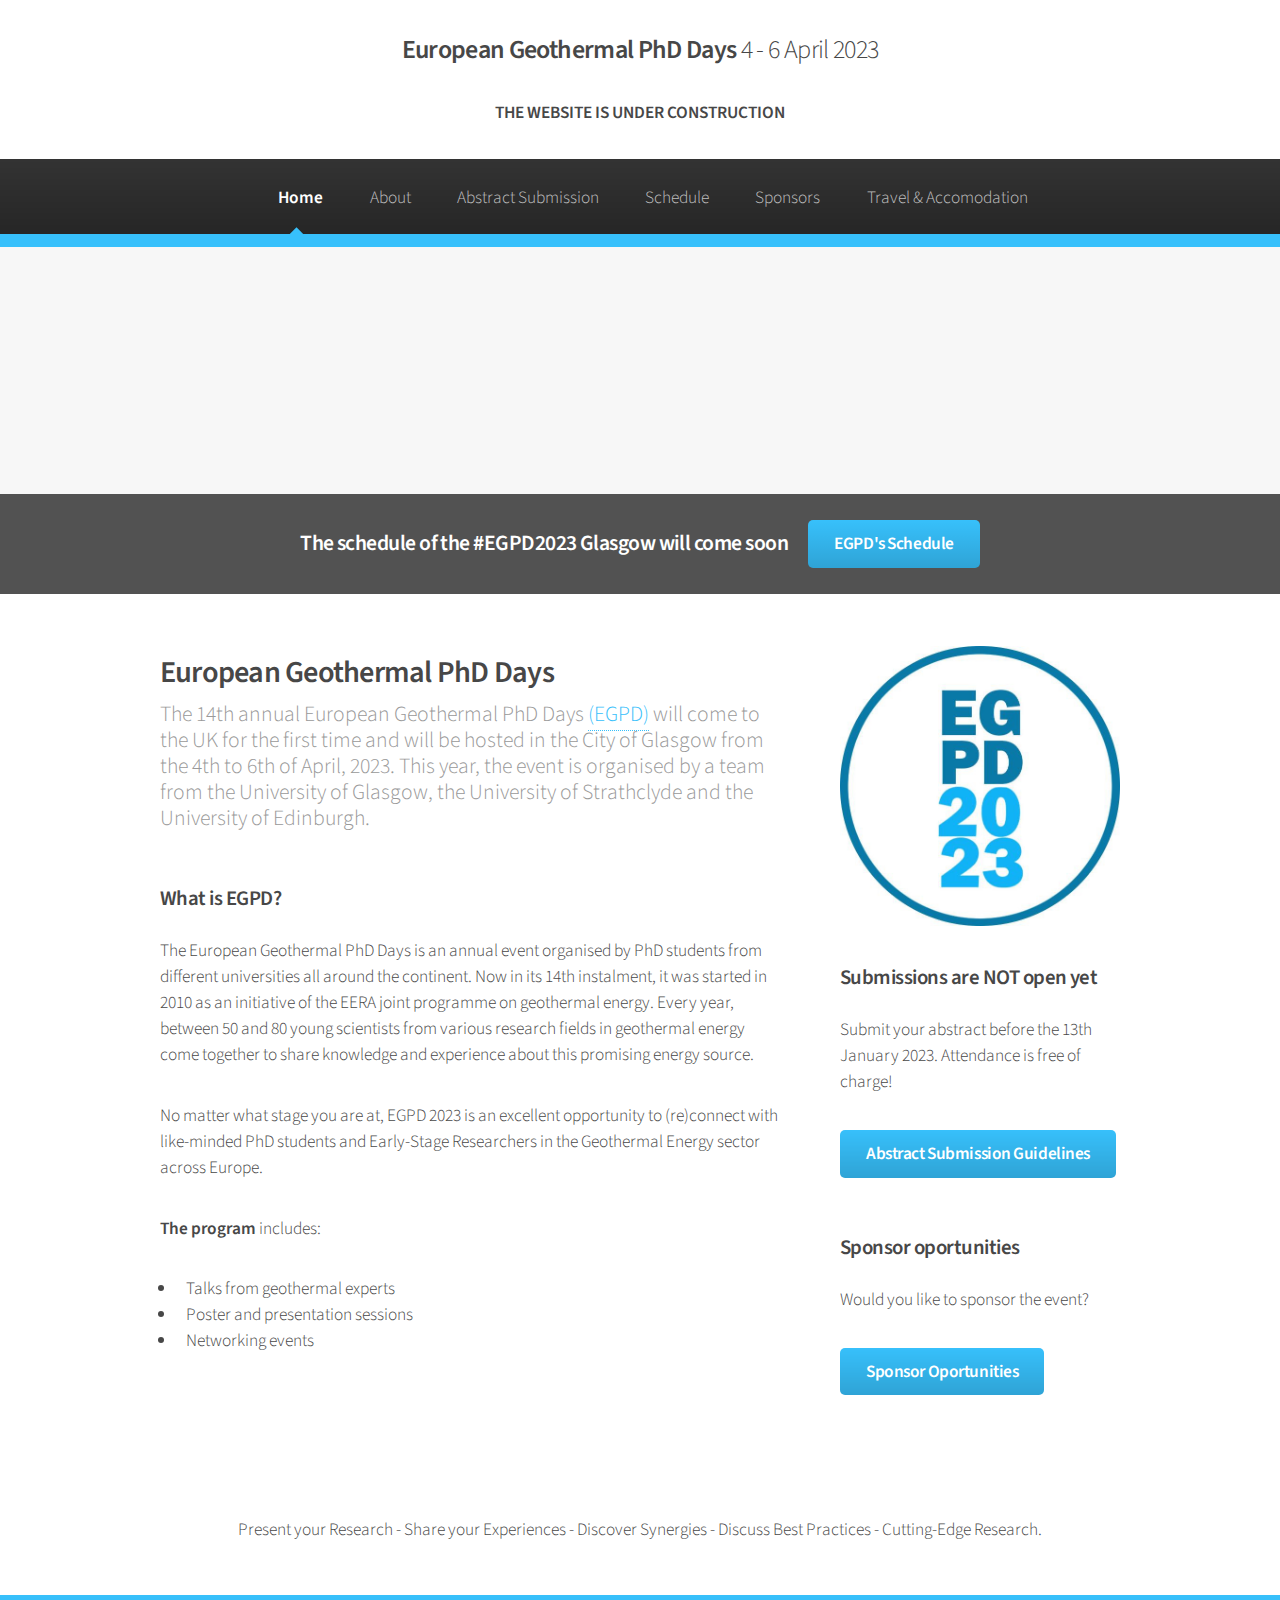
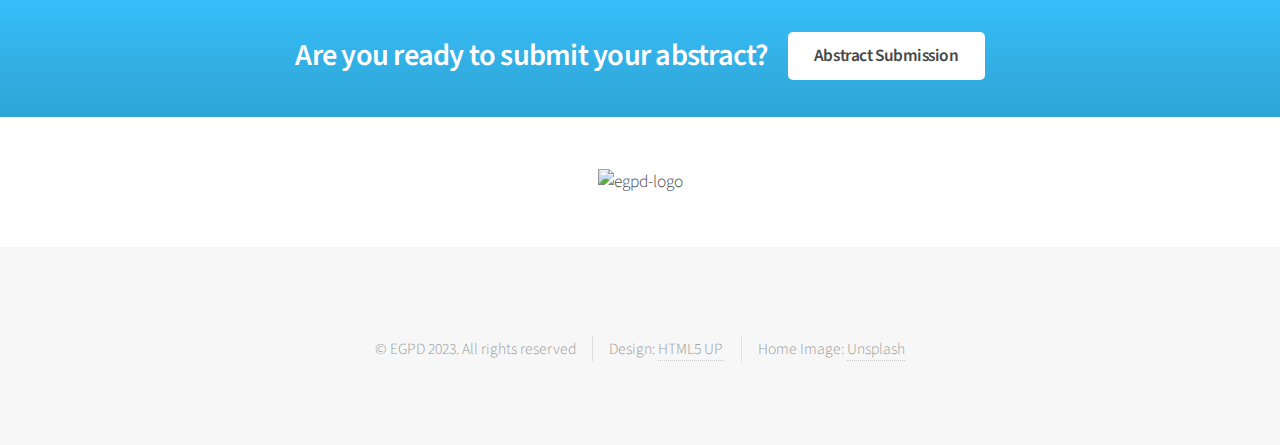
==== commit 9657235c: "Update index.html" ====
--- a/index.html
+++ b/index.html
@@ -19,7 +19,7 @@
 				<div id="header">
 
 					<!-- Logo -->
-						<h1><a href="index.html" id="logo">European Geothermal PhD Days <em> 4 - 6 April 2023 </a></h1>
+					<h1><a href="index.html" id="logo">European Geothermal PhD Days <em> 4 - 6 April 2023 </em> </a></h1>
 					
 						<h1>THE WEBSITE IS UNDER CONSTRUCTION</h1>
 					<!-- Nav -->
@@ -61,7 +61,7 @@
                                             <header>
                                                 <h2>European Geothermal PhD Days</h2>
                                                 
-                                                <p>The 14th edition of the European Geothermal PhD Days <a href="about.html">(EGPD)</a> will take place in Glasgow from the 4th to the 6th of April, 2023. This year, the event is organised by the PhD students of the University of Glasgow, the University of Strathclyde and the University of Edinburgh.
+                                                <p>The 14th annual European Geothermal PhD Days <a href="about.html">(EGPD)</a> will come to the UK for the first time and will be hosted in the City of Glasgow from the 4th to 6th of April, 2023. This year, the event is organised by a team from the University of Glasgow, the University of Strathclyde and the University of Edinburgh.
                                                </p>
                                             </header>
                                             
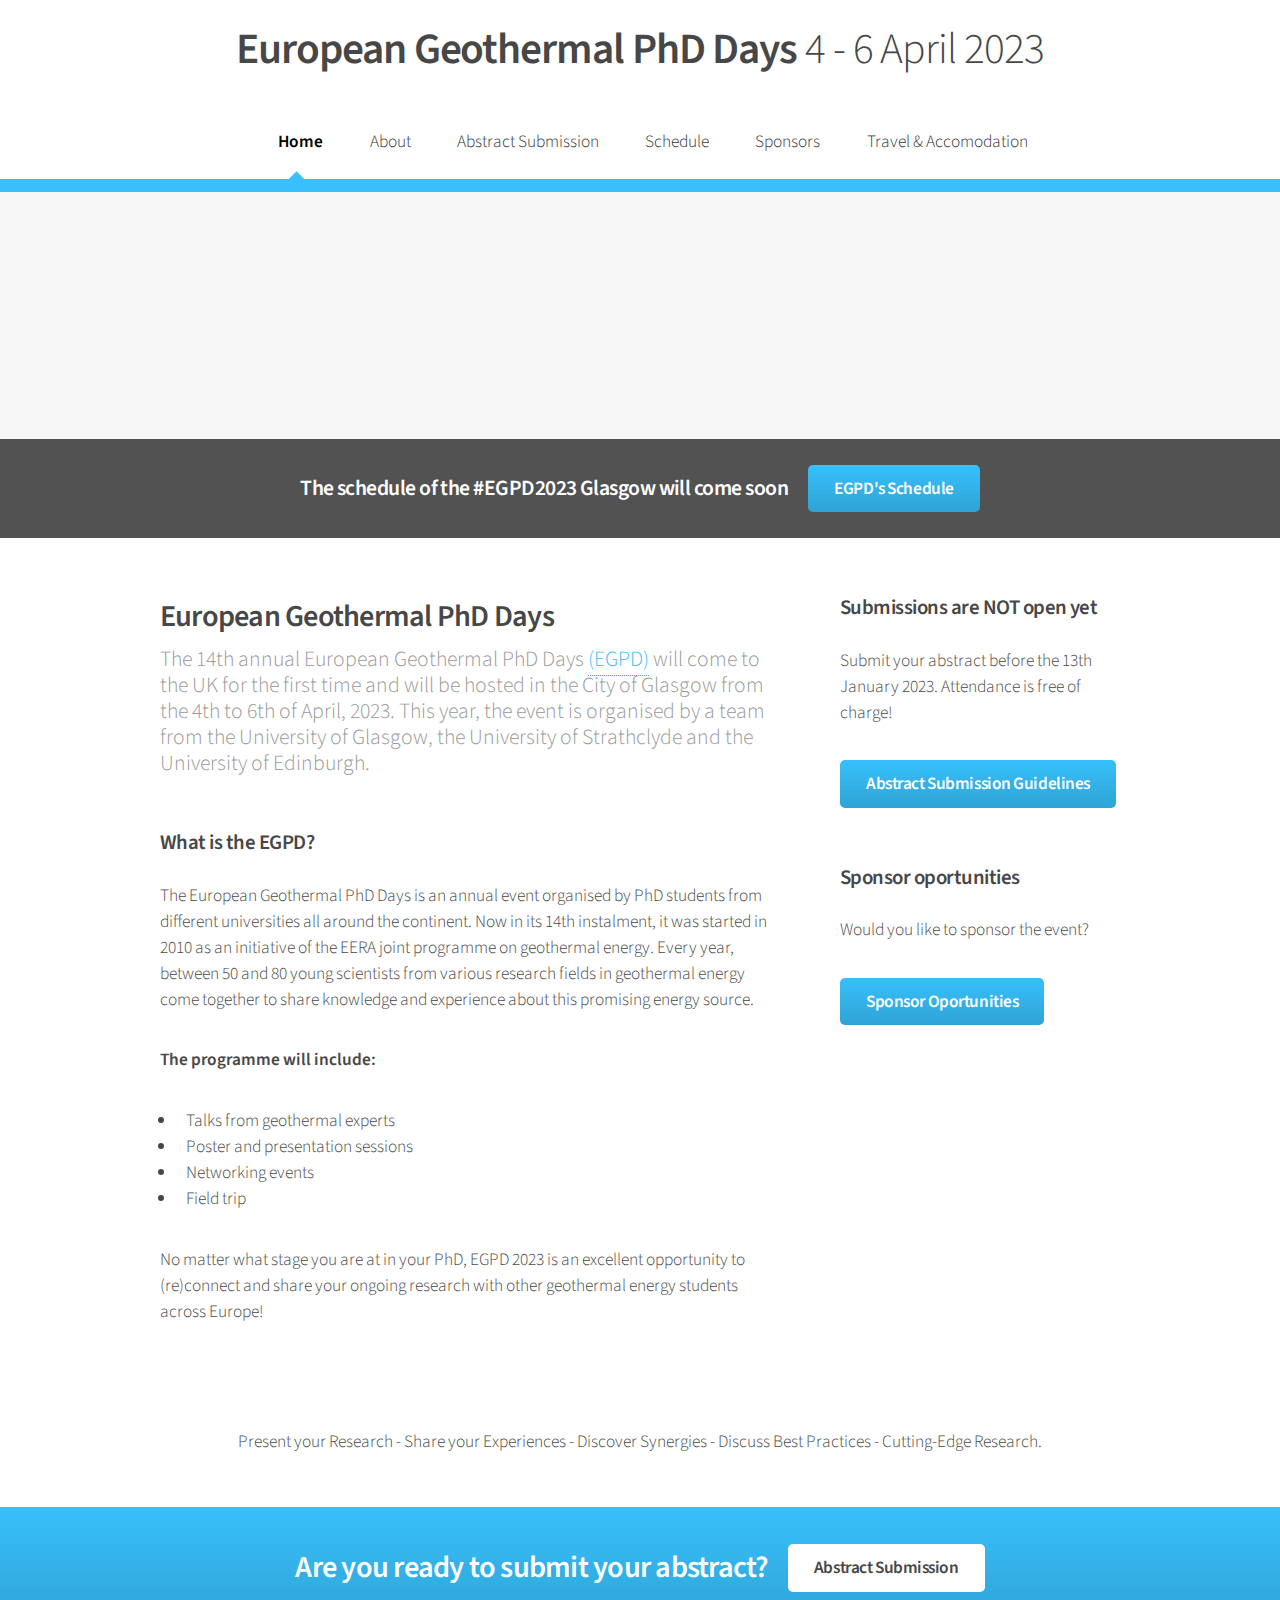
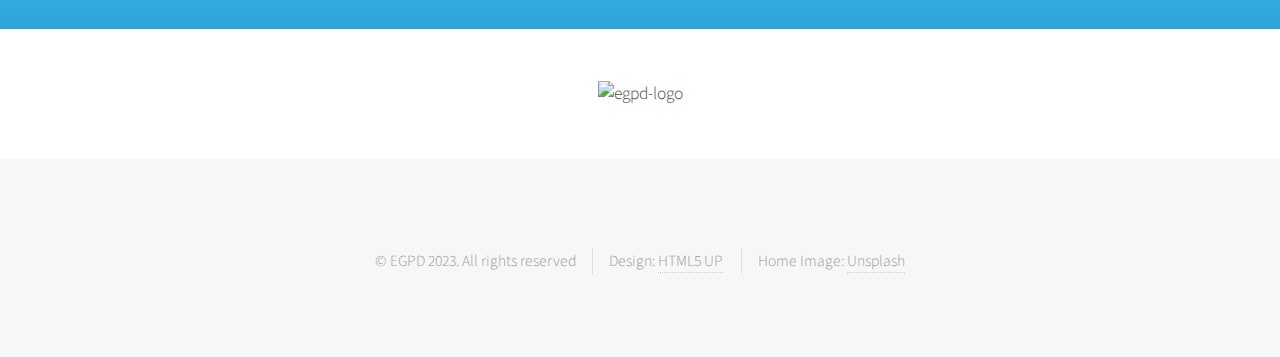
==== commit 020a5453: "Update index.html" ====
--- a/index.html
+++ b/index.html
@@ -21,7 +21,6 @@
 					<!-- Logo -->
 					<h1><a href="index.html" id="logo">European Geothermal PhD Days <em> 4 - 6 April 2023 </em> </a></h1>
 					
-						<h1>THE WEBSITE IS UNDER CONSTRUCTION</h1>
 					<!-- Nav -->
 						<nav id="nav">
 							<ul>
@@ -69,21 +68,25 @@
 
 
 
-                                                <h3>What is EGPD?</h3>
+                                                <h3>What is the EGPD?</h3>
                                                 <p>
                                                 The European Geothermal PhD Days is an annual event organised by PhD students from different universities all around the continent. Now in its 14th instalment, it was started in 2010 as an initiative of the EERA joint programme on geothermal energy. Every year, between 50 and 80 young scientists from various research fields in geothermal energy come together to share knowledge and experience about this promising energy source.</p>
 
-                                                <p>
-                                                No matter what stage you are at, EGPD 2023 is an excellent opportunity to (re)connect with like-minded PhD students and Early-Stage Researchers in the Geothermal Energy sector across Europe.</p>
-
+                                             
                                                 
-                                                <p><b>The program</b> includes:
+                                                <p><b>The programme will include: </b>
                                                 <ul>
                                                   <li>Talks from geothermal experts</li>
                                                   <li>Poster and presentation sessions</li>
                                                   <li>Networking events</li>
+						  <li>Field trip</li>
                                                 </ul>
       
+						    
+					        <p>
+                                                No matter what stage you are at in your PhD, EGPD 2023 is an excellent opportunity to (re)connect and share your ongoing research with other geothermal energy students across Europe!</p>
+
+						    
                                             </article>
 
                                             
@@ -99,7 +102,7 @@
                                     <!-- Sidebar -->
                                     
                                     <section>
-                                        <span class="image featured"><img src="images/EGPD2023Logo_White.jpg" alt="" /></span>
+                                        
                                         
                                         <h3>Submissions are NOT open yet </h3>
                                         <p> Submit your abstract before the 13th January 2023.  Attendance is free of charge!</p>
@@ -112,6 +115,10 @@
                                         <footer>
                                             <a href="sponsor.html" class="button">Sponsor Oportunities</a>
                                         </footer>
+					    
+					     <span class="image featured"><img src="images/glasgow_logo.png" alt="" /></span>
+					     <span class="image featured"><img src="images/strathclyde.jpg" alt="" /></span>
+					     <span class="image featured"><img src="images/Edinburgh.jpg" alt="" /></span>
                                     </section>
                                 </div>
                             </div>
--- a/assets/css/main.css
+++ b/assets/css/main.css
@@ -2531,11 +2531,11 @@
 
 	#header {
 		text-align: center;
-		padding: 3em 0 0 0;
+		padding: 2em 0 0 0;
 		background-color: #fff;
 		background-image: url("images/bg02.png"), url("images/bg02.png"), url("images/bg01.png");
 		background-position: top left,					top left,					top left;
-		background-size: 100% 6em,					100% 6em,					auto;
+		background-size: 100% 5em,					100% 5em,					auto;
 		background-repeat: no-repeat,					no-repeat,					repeat;
 	}
 
@@ -2545,18 +2545,18 @@
 		}
 
 			#header h1 a {
-				font-size: 1.5em;
+				font-size: 2.5em;
 				letter-spacing: -0.025em;
 				border: 0;
 			}
 
 	#nav {
 		cursor: default;
-		background-color: #333;
-		background-image: -moz-linear-gradient(top, rgba(0,0,0,0), rgba(0,0,0,0.3)), url("images/bg01.png");
-		background-image: -webkit-linear-gradient(top, rgba(0,0,0,0), rgba(0,0,0,0.3)), url("images/bg01.png");
-		background-image: -ms-linear-gradient(top, rgba(0,0,0,0), rgba(0,0,0,0.3)), url("images/bg01.png");
-		background-image: linear-gradient(top, rgba(0,0,0,0), rgba(0,0,0,0.3)), url("images/bg01.png");
+		background-color: #fff;
+		background-image: -moz-linear-gradient(top, rgba(255,255,255, 0.9), rgba(255,255,255, 0.9)), url("images/bg02.png");
+		background-image: -webkit-linear-gradient(top, rgba(255,255,255, 0.9), rgba(255,255,255, 0.9)), url("images/bg02.png");
+		background-image: -ms-linear-gradient(top, rgba(255,255,255, 0.9), rgba(255,255,255, 0.9)), url("images/bg02.png");
+		background-image: linear-gradient(top, rgba(255,255,255, 0.9), rgba(255,255,255, 0.9)), url("images/bg02.png");
 		padding: 0;
 	}
 
@@ -2566,7 +2566,7 @@
 			width: 100%;
 			height: 0.75em;
 			background-color: #37c0fb;
-			background-image: url("images/bg01.png");
+			background-image: url("images/bg02.png");
 		}
 
 		#nav > ul {
@@ -2580,7 +2580,7 @@
 			}
 
 				#nav > ul > li a {
-					color: #c0c0c0;
+					color: #333;
 					text-decoration: none;
 					border: 0;
 					display: block;
@@ -2592,7 +2592,7 @@
 				}
 
 				#nav > ul > li:hover a {
-					color: #fff;
+					color: #000;
 				}
 
 				#nav > ul > li.current {
@@ -2613,15 +2613,15 @@
 						left: 50%;
 						margin-left: -0.375em;
 						background-color: #37c0fb;
-						background-image: url("images/bg01.png");
+						background-image: url("images/bg02.png");
 					}
 
 					#nav > ul > li.current a {
-						color: #fff;
+						color: #000;
 					}
 
 				#nav > ul > li.active a {
-					color: #fff;
+					color: #000;
 				}
 
 				#nav > ul > li.active.current:before {
@@ -2677,7 +2677,7 @@
 		background-image: url("../../images/Sky.jpg");
 		background-position: center bottom;
 		background-size: cover;
-		height: 28em;
+		height: 36em;
 		text-align: center;
 		position: relative;
         background-attachment: fixed;
@@ -2702,7 +2702,7 @@
 			}
 
 				#banner header h2 em {
-					opacity: 0.75;
+					opacity: 0.95;
 				}
 
 				#banner header h2 a {
@@ -2717,6 +2717,53 @@
 				vertical-align: middle;
 				margin-left: 1em;
 			}
+
+	#banner2 {
+		background-image: url("images/Glasgow_Briggs.jpg");
+		background-position: center bottom;
+		background-size: cover;
+		height: 28em;
+		text-align: center;
+		position: relative;
+        background-attachment: fixed;
+	}
+
+		#banner2 header {
+			position: absolute;
+			bottom: 0;
+			left: 0;
+			width: 100%;
+			background: #212121;
+			background: rgba(27, 27, 27, 0.75);
+			color: #fff;
+			padding: 1.5em 0;
+		}
+
+			#banner2 header h2 {
+				display: inline-block;
+				margin: 0;
+				font-size: 1.25em;
+				vertical-align: middle;
+			}
+
+				#banner2 header h2 em {
+					opacity: 0.95;
+				}
+
+				#banner2 header h2 a {
+					border-bottom-color: rgba(255, 255, 255, 0.5);
+				}
+
+					#banner2 header h2 a:hover {
+						border-bottom-color: transparent;
+					}
+
+			#banner2 header .button {
+				vertical-align: middle;
+				margin-left: 1em;
+			}
+
+
 
 /* Wrapper */
 
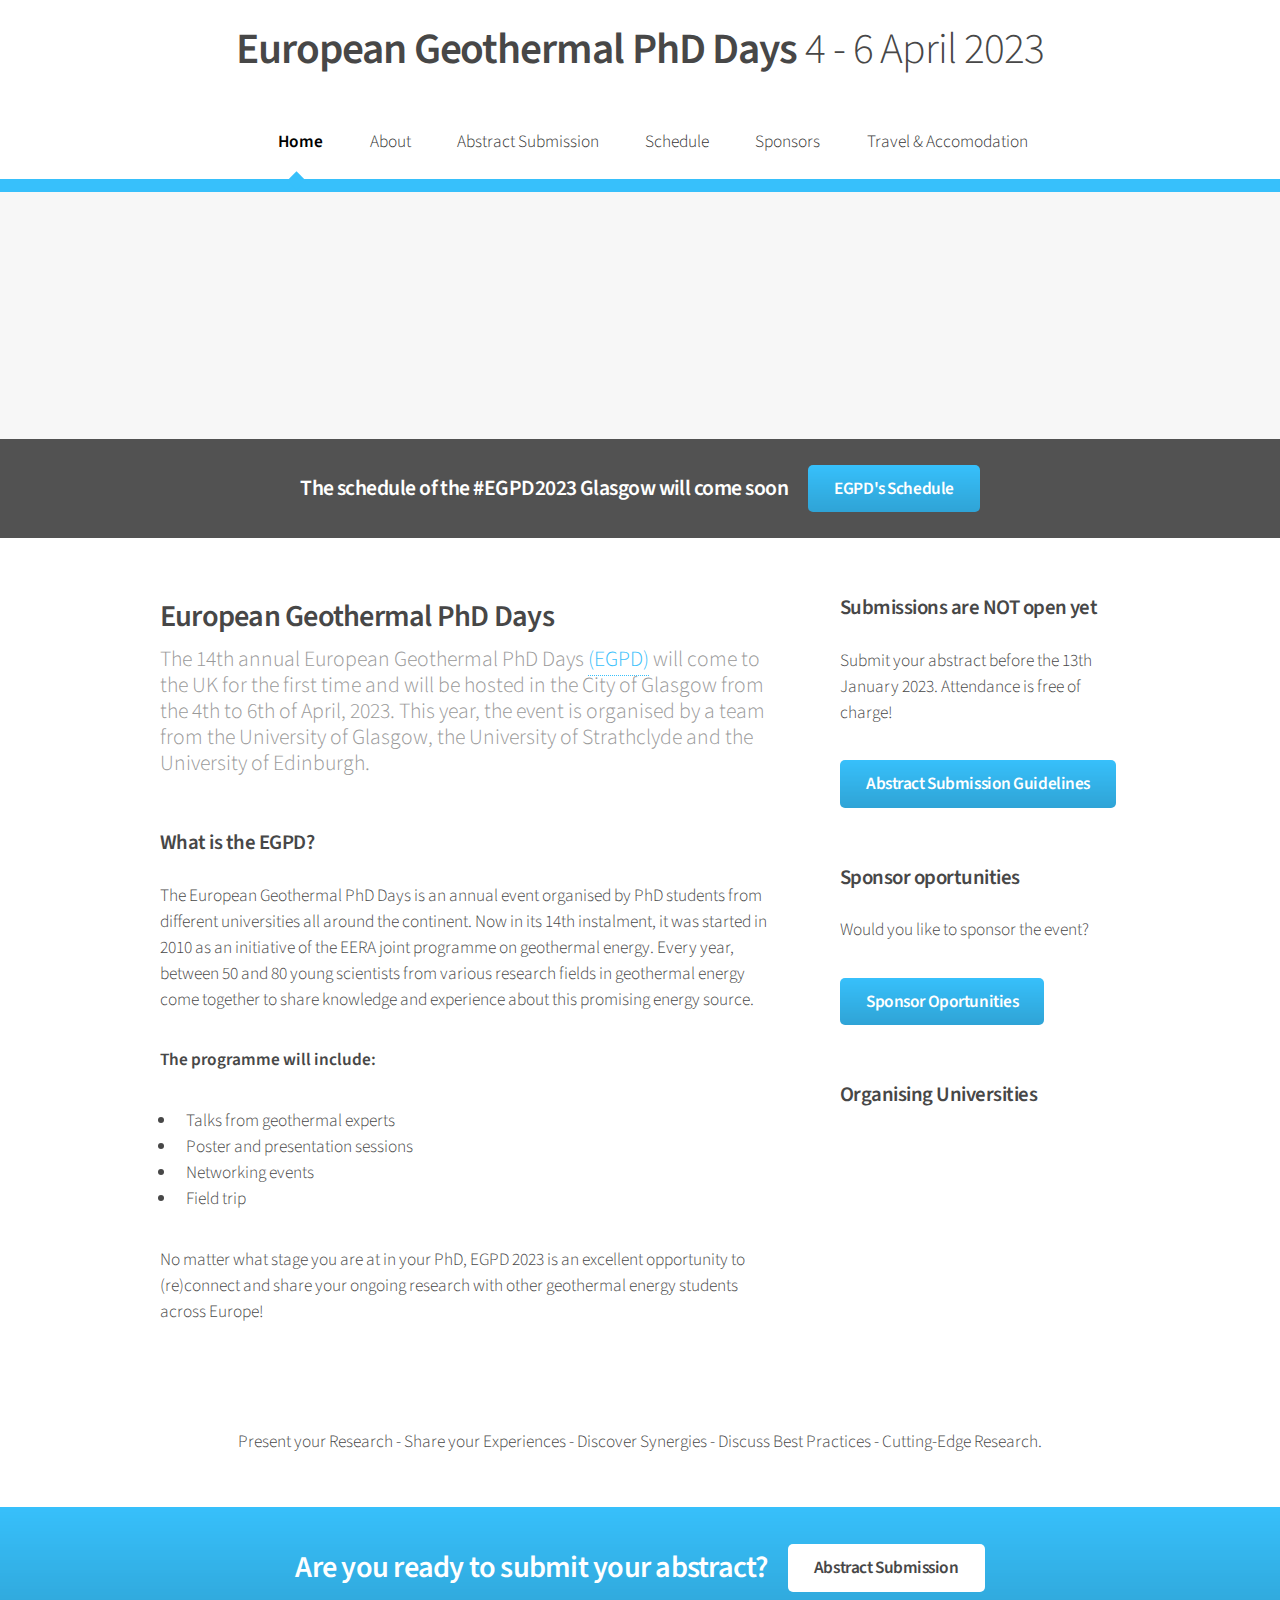
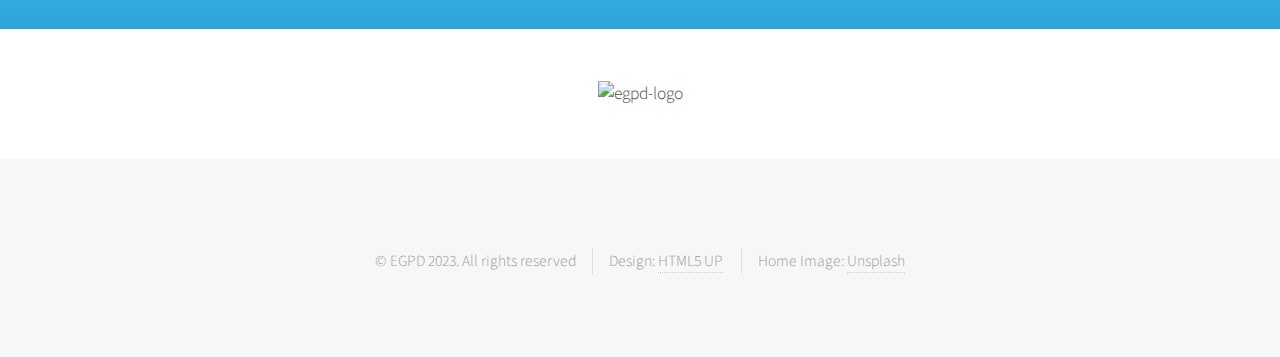
==== commit 28766256: "Update index.html" ====
--- a/index.html
+++ b/index.html
@@ -115,7 +115,7 @@
                                         <footer>
                                             <a href="sponsor.html" class="button">Sponsor Oportunities</a>
                                         </footer>
-					    
+					    <h3>Organising Universities</h3>
 					     <span class="image featured"><img src="images/glasgow_logo.png" alt="" /></span>
 					     <span class="image featured"><img src="images/strathclyde.jpg" alt="" /></span>
 					     <span class="image featured"><img src="images/Edinburgh.jpg" alt="" /></span>
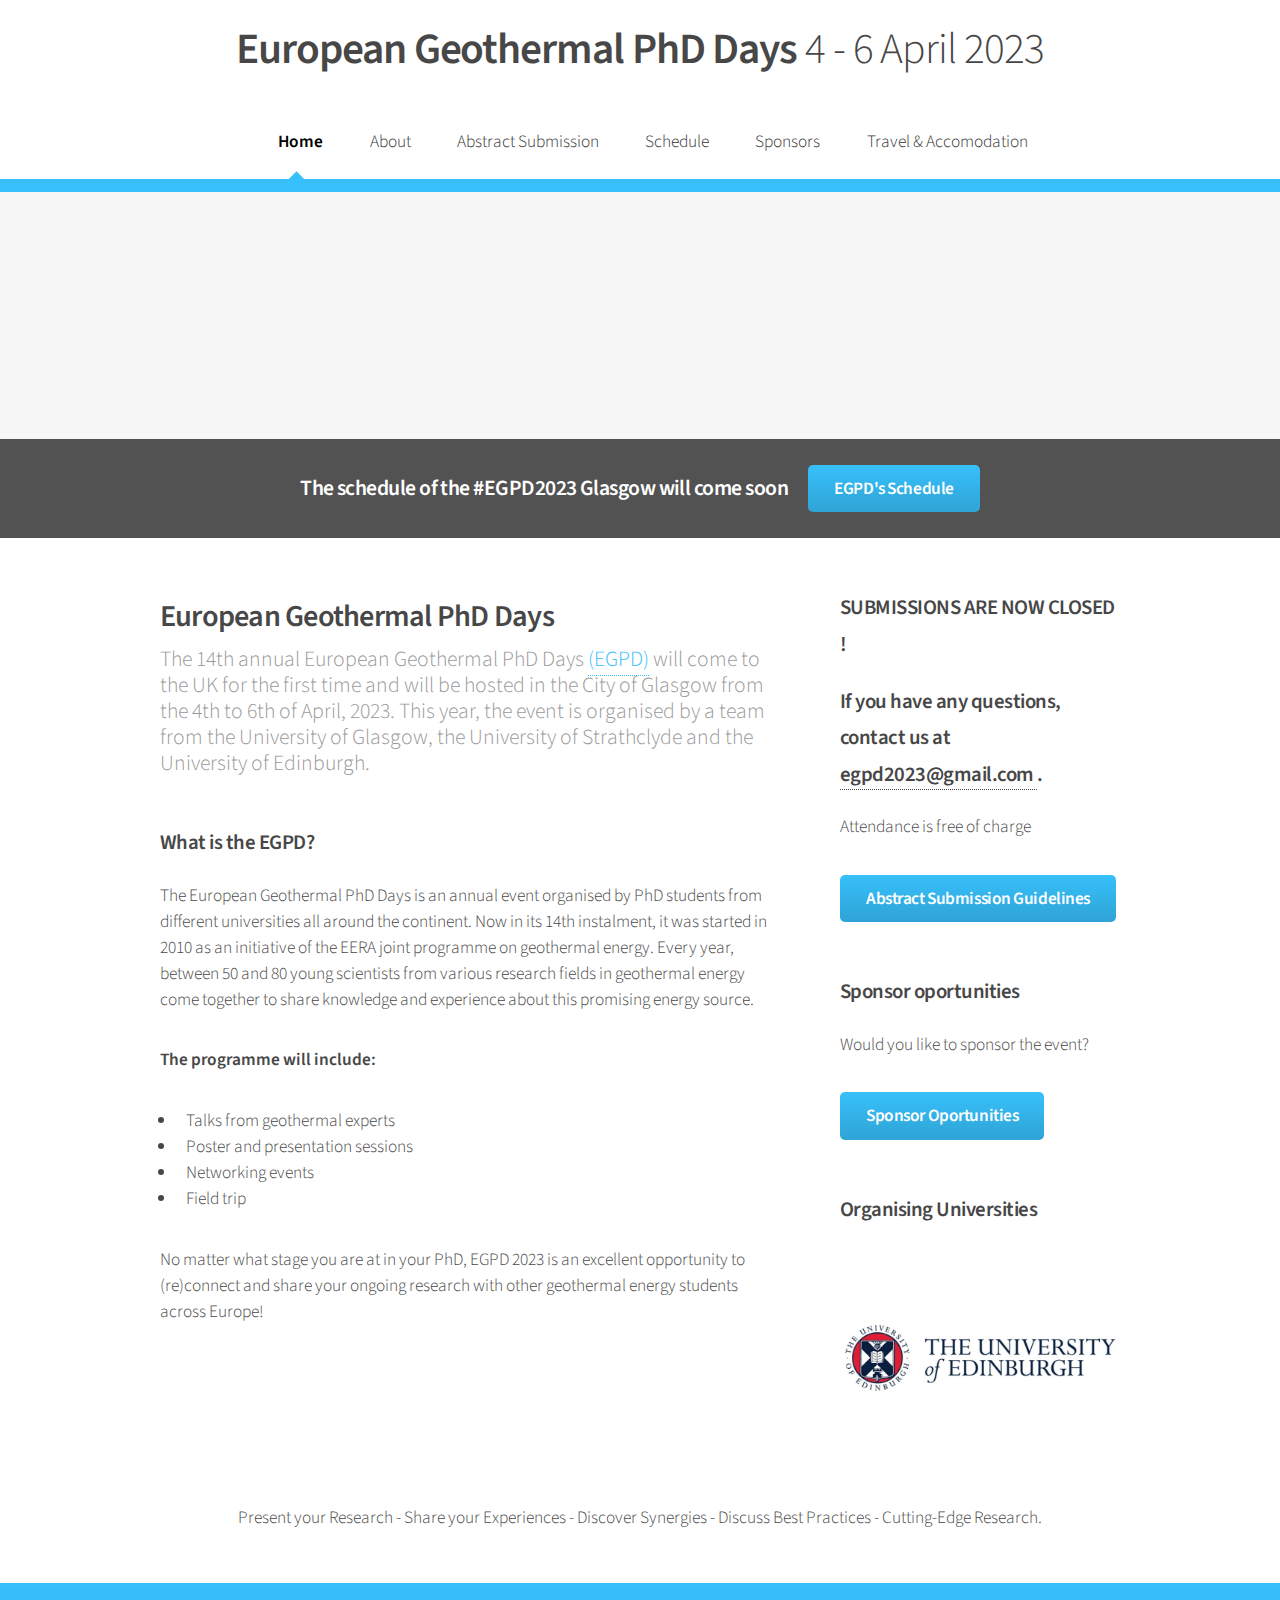
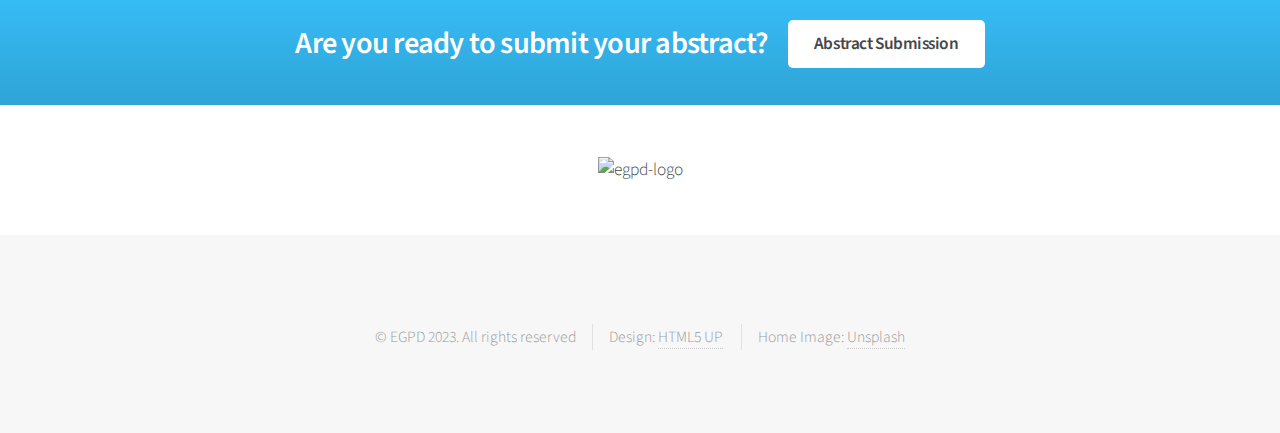
==== commit 14024f77: "Closed submissions" ====
--- a/index.html
+++ b/index.html
@@ -10,7 +10,7 @@
 		<meta charset="utf-8" />
 		<meta name="viewport" content="width=device-width, initial-scale=1, user-scalable=no" />
 		<link rel="stylesheet" href="assets/css/main.css" />
-        <link rel="shortcut icon" href="images/volcano.ico"/>
+        <link rel="shortcut icon" href="images/EGPD2023Logo_White.ico"/>
 	</head>
 	<body class="is-preload">
 		<div id="page-wrapper">
@@ -104,8 +104,10 @@
                                     <section>
                                         
                                         
-                                        <h3>Submissions are NOT open yet </h3>
-                                        <p> Submit your abstract before the 13th January 2023.  Attendance is free of charge!</p>
+                                        <h3>SUBMISSIONS ARE NOW CLOSED ! </h3>
+					<!--<h3> Submit your abstract before the 5th February 2023. </h3>-->
+ 					<h3> If you have any questions, contact us at <a href="mailto: egpd2023@gmail.com"> egpd2023@gmail.com </a>. </h3>
+                                       <p> Attendance is free of charge</p>
                                         <footer>
                                             <a href="attend.html" class="button">Abstract Submission Guidelines</a>
                                         </footer>
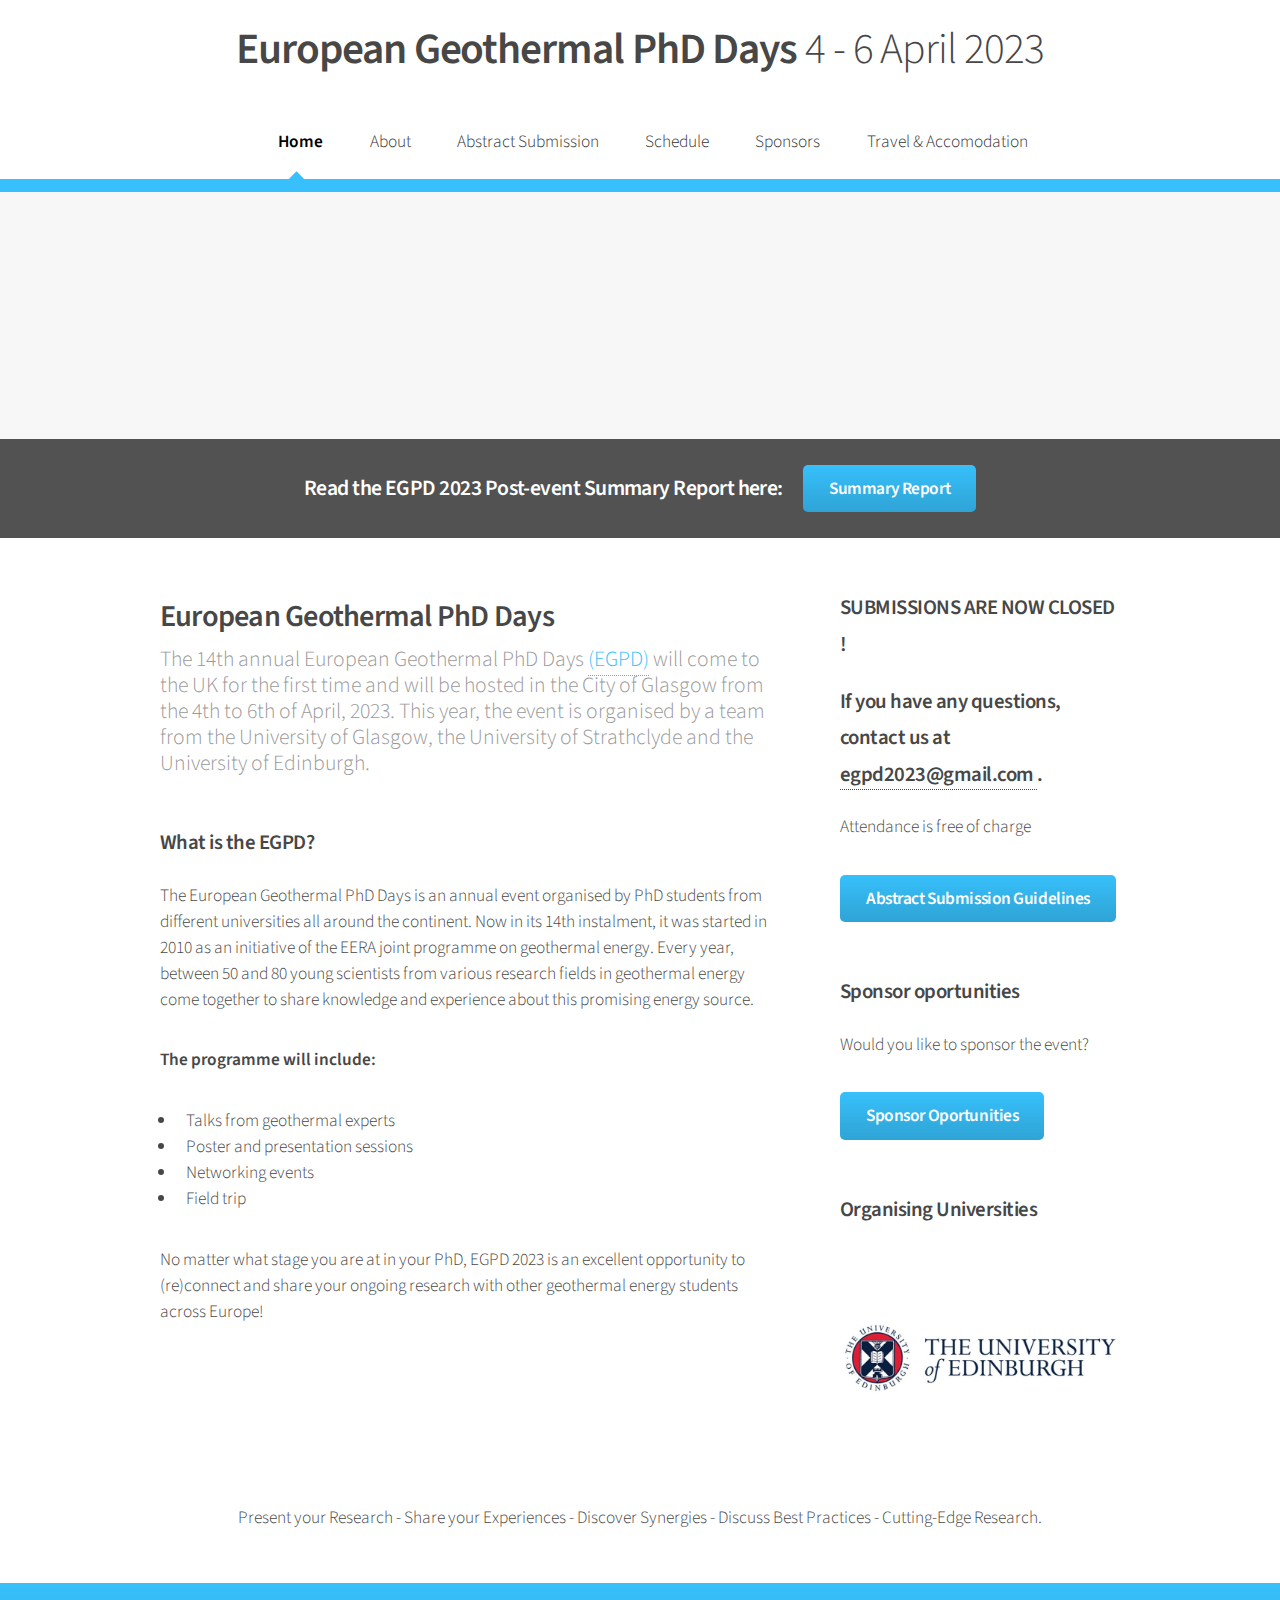
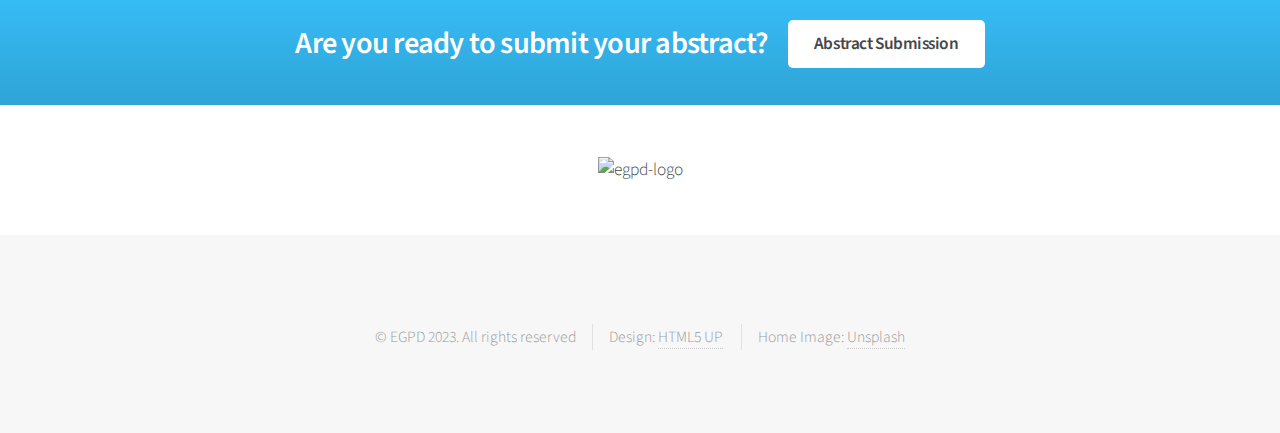
==== commit 621516e2: "Update index.html" ====
--- a/index.html
+++ b/index.html
@@ -27,7 +27,12 @@
 								<li class="current"><a href="index.html">Home</a></li>
 								<li><a href="about.html">About</a></li>
 								<li><a href="attend.html">Abstract Submission</a></li>
-								<li><a href="schedule.html">Schedule</a></li>
+								<li><a href="schedule.html">Schedule</a>
+								 <ul>
+                                       					 <li><a href="schedule.html">Conference Programme</a></li>
+                                      					  <li><a href="keynotes.html">Keynote Speakers</a></li>
+                                    				 </ul></li>
+								
                                 <li><a href="oursponsors.html">Sponsors</a>
                                     <ul>
                                         <li><a href="oursponsors.html">Our sponsors</a></li>
@@ -43,8 +48,8 @@
 			<!-- Banner -->
 				<section id="banner">
 					<header>
-						<h2>The schedule of the #EGPD2023 Glasgow will come soon</em></h2>
-						<a href="schedule.html" class="button">EGPD's Schedule</a>
+						<h2>Read the EGPD 2023 Post-event Summary Report here:</em></h2>
+						<a href="https://drive.google.com/file/d/19z95A2cTwTYYEIr8Q2mAeGt-fbApeIBV/view?usp=drive_link" class="button">Summary Report</a>
 					</header>
 				</section>
                 
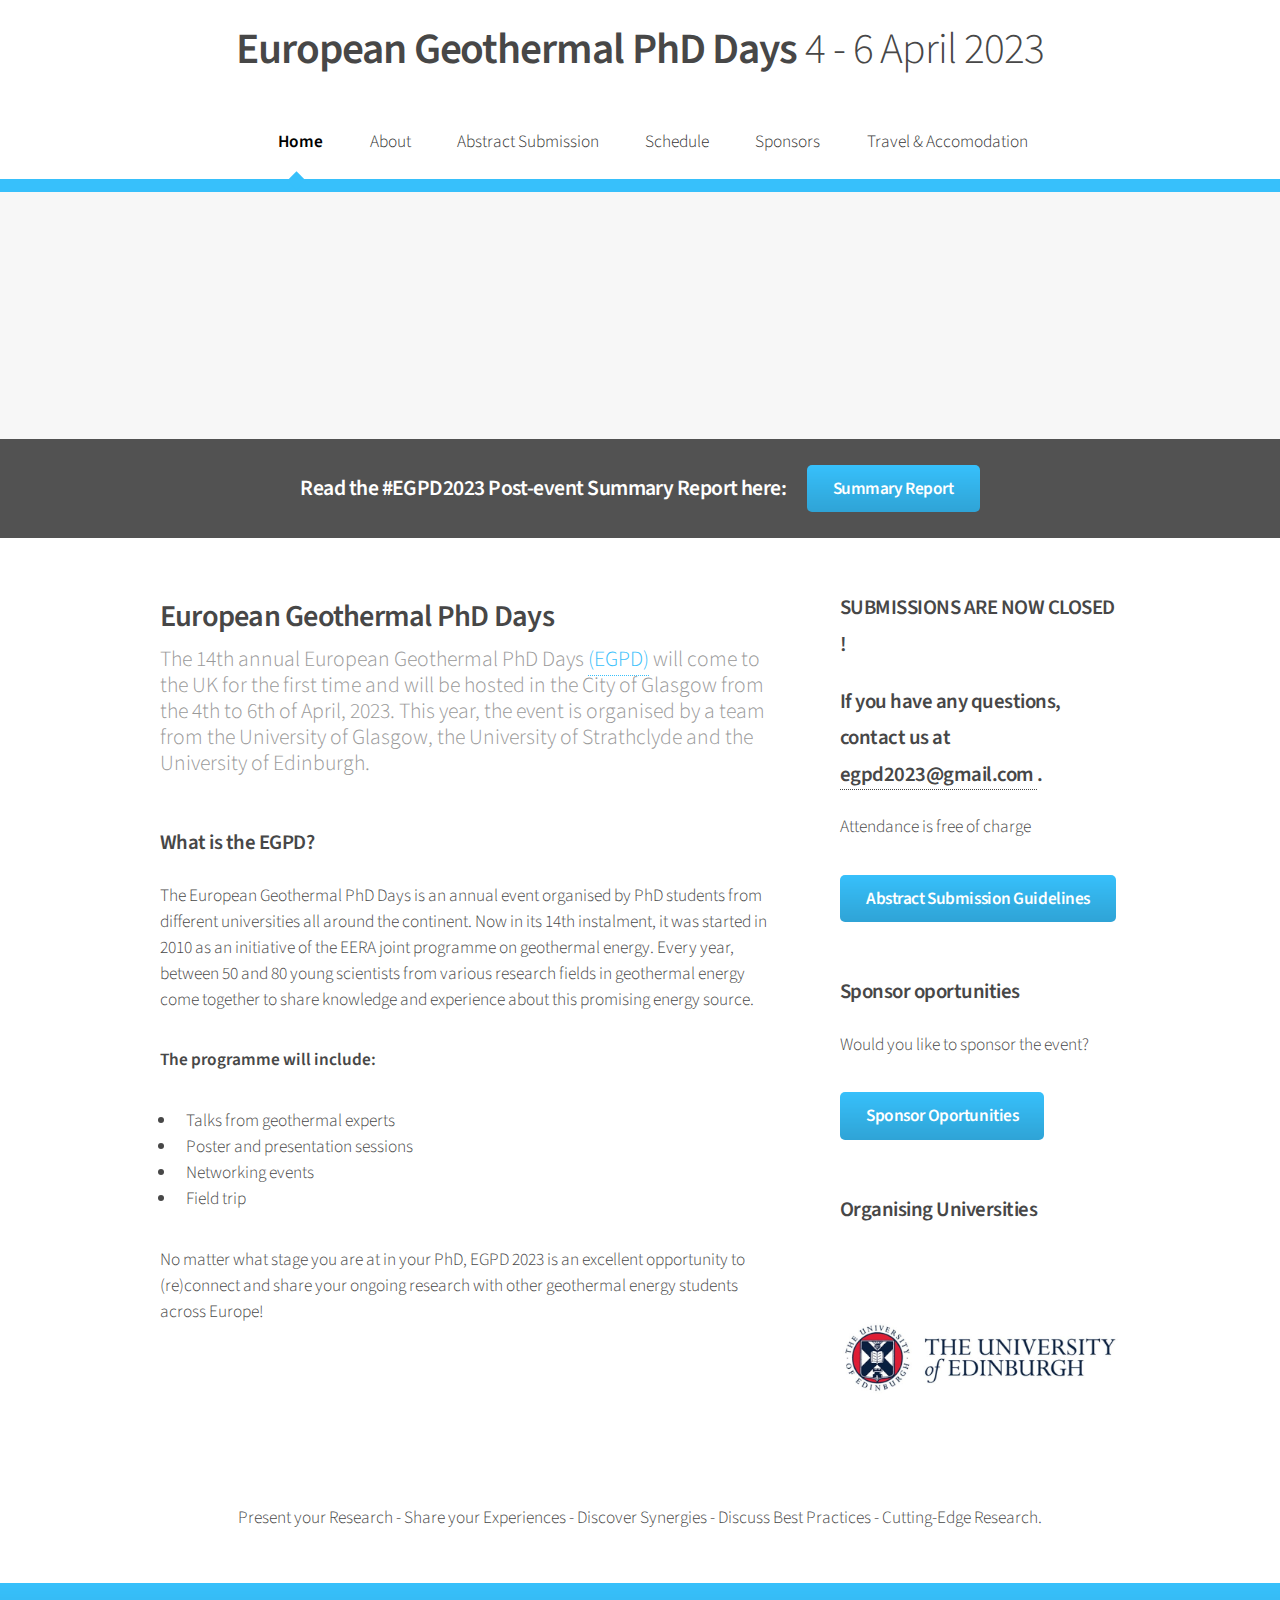
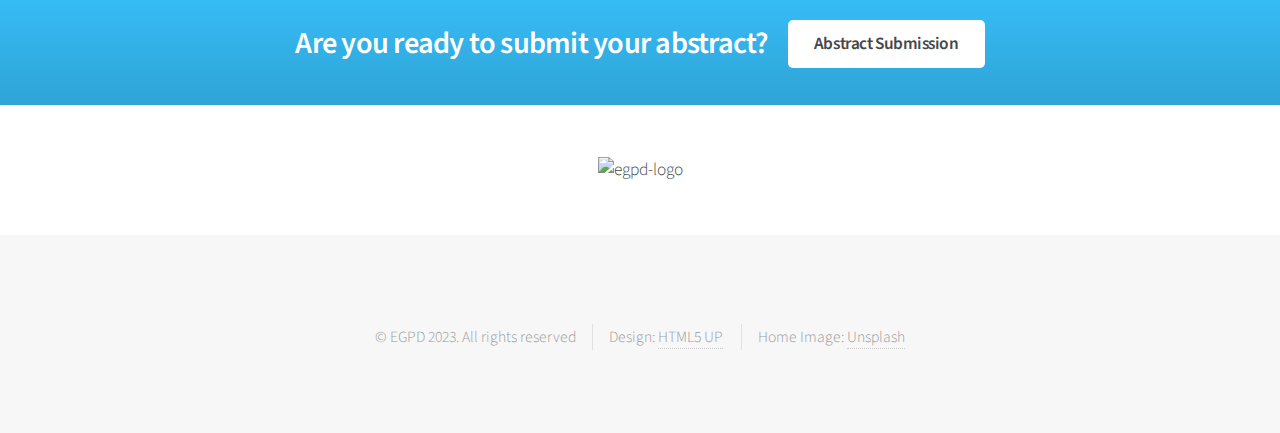
==== commit 951fbda9: "Update index.html" ====
--- a/index.html
+++ b/index.html
@@ -48,8 +48,8 @@
 			<!-- Banner -->
 				<section id="banner">
 					<header>
-						<h2>Read the EGPD 2023 Post-event Summary Report here:</em></h2>
-						<a href="https://drive.google.com/file/d/19z95A2cTwTYYEIr8Q2mAeGt-fbApeIBV/view?usp=drive_link" class="button">Summary Report</a>
+						<h2>Read the #EGPD2023 Post-event Summary Report here:</em></h2>
+						<a href="images/EGPD 2023 Post-Event Summary.pdf" class="button">Summary Report</a>
 					</header>
 				</section>
                 
